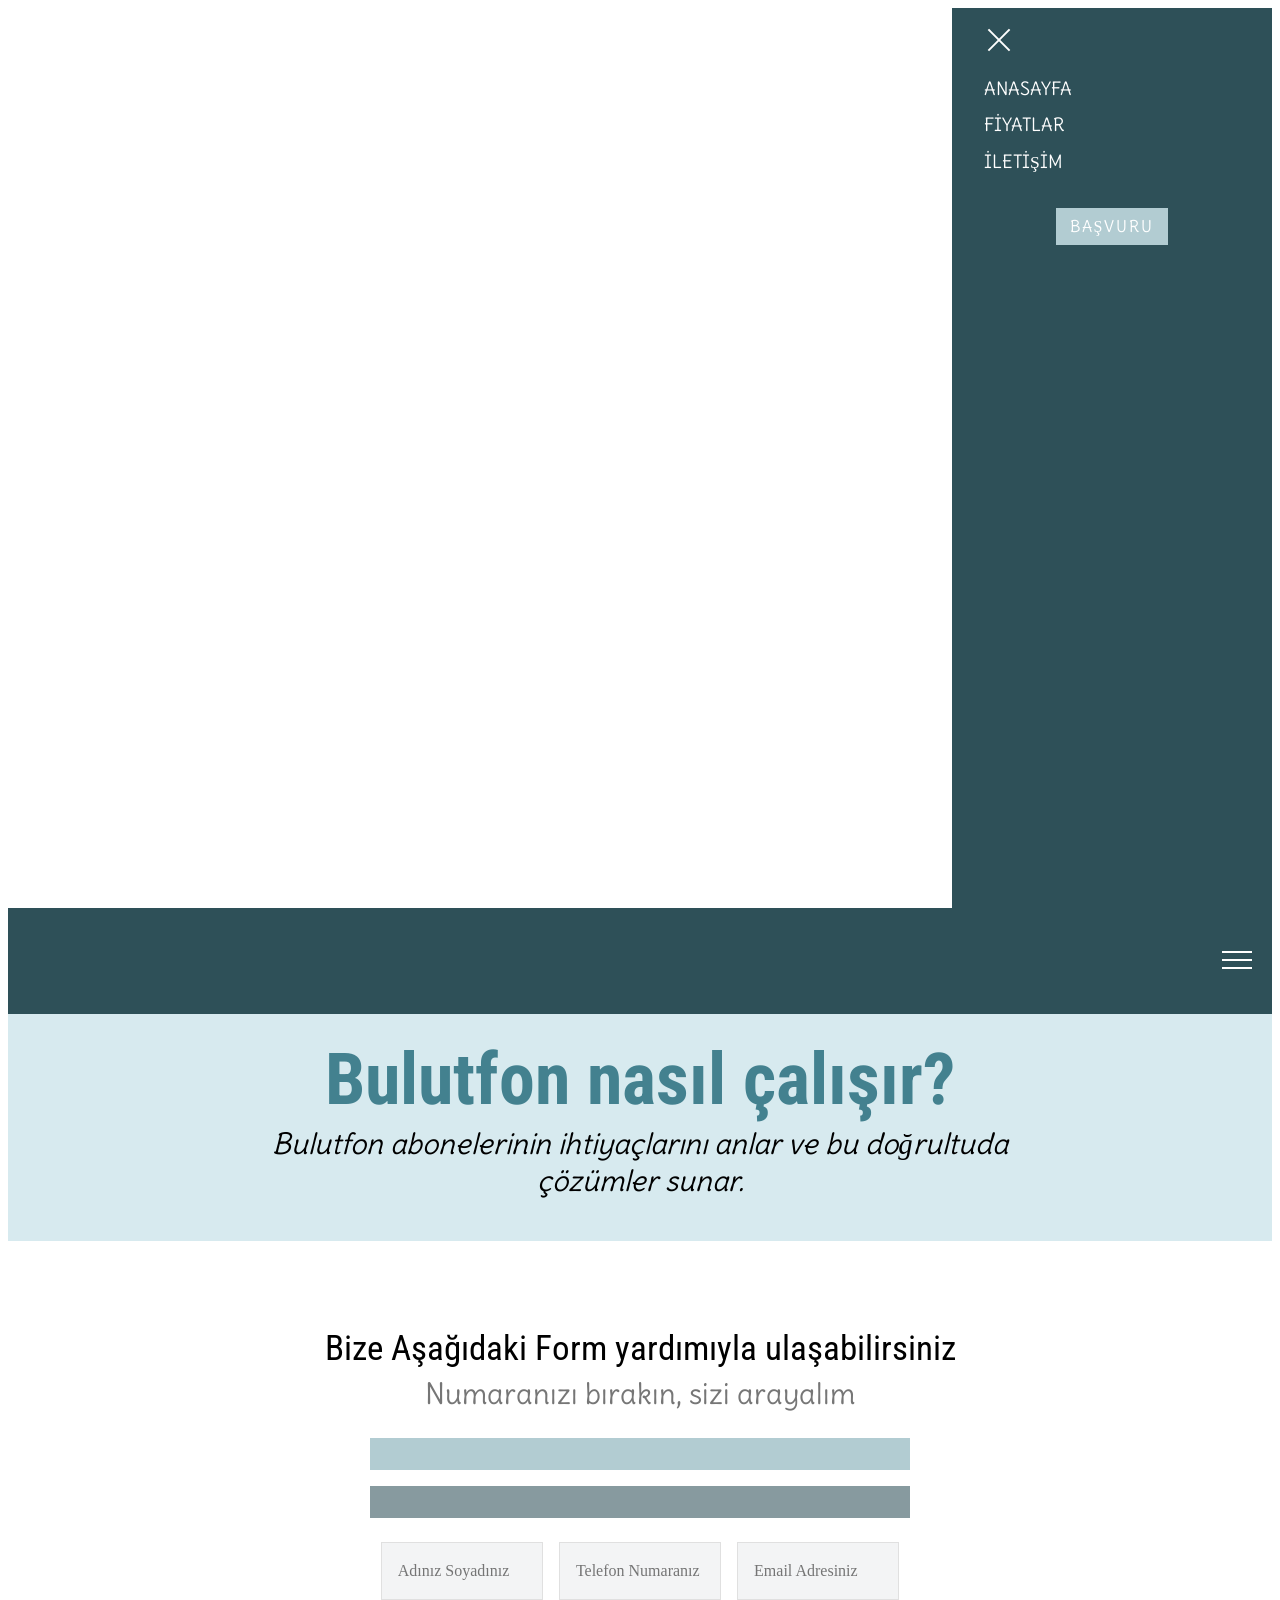
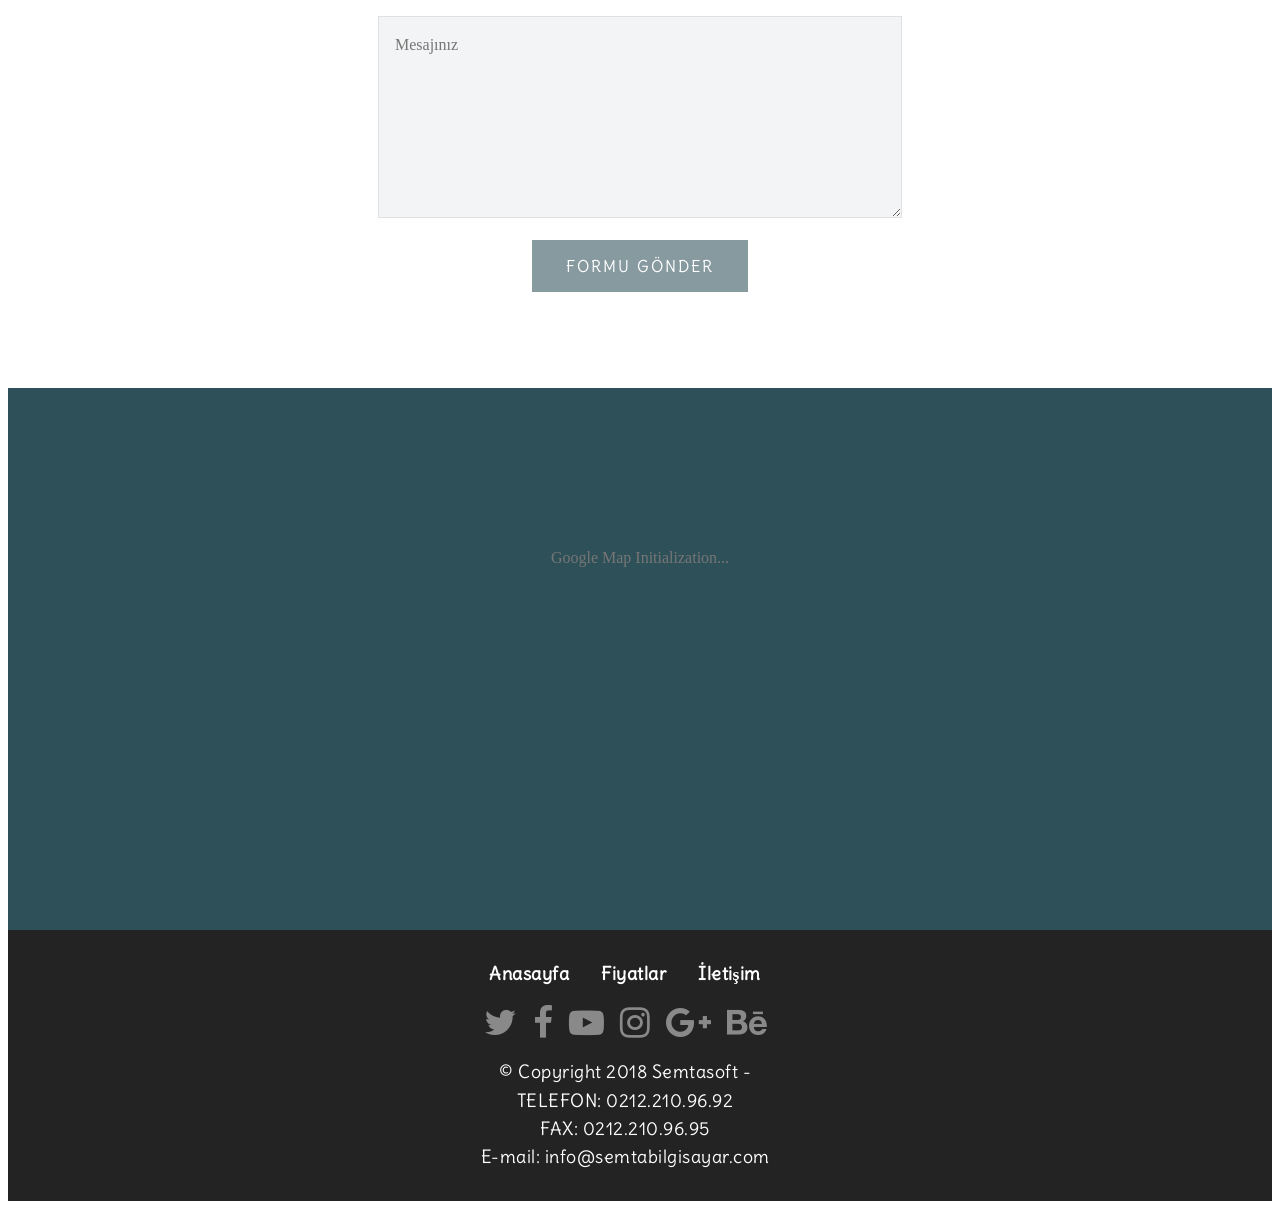
==== bulutfonsemtabilgisayar.html @ dee2b2fb "create github pages" ====
<!DOCTYPE html>
<html amp>
<head>
  <!-- Site made with Mobirise Website Builder v4.6.5, https://mobirise.com -->
  <meta charset="UTF-8">
  <meta http-equiv="X-UA-Compatible" content="IE=edge">
  <meta name="generator" content="Mobirise v4.6.5, mobirise.com">
  <meta name="viewport" content="width=device-width, initial-scale=1, minimum-scale=1">
  <link rel="shortcut icon" href="assets/images/semtalogo2018-beyazkirmizi-1-2487x1070.png" type="image/x-icon">
  <meta name="description" content="Bulutfon sanal santral
Semtabilgisayar">
  <title>Basvuru - Bulutfon Santral Kurulumu (Semta Bilgisayar - Semtabilgisayar)</title>
  <link rel="stylesheet" href="https://maxcdn.bootstrapcdn.com/font-awesome/4.7.0/css/font-awesome.min.css">
<link rel="canonical" href="bulutfonsemtabilgisayar.html">
 <style amp-boilerplate>body{-webkit-animation:-amp-start 8s steps(1,end) 0s 1 normal both;-moz-animation:-amp-start 8s steps(1,end) 0s 1 normal both;-ms-animation:-amp-start 8s steps(1,end) 0s 1 normal both;animation:-amp-start 8s steps(1,end) 0s 1 normal both}@-webkit-keyframes -amp-start{from{visibility:hidden}to{visibility:visible}}@-moz-keyframes -amp-start{from{visibility:hidden}to{visibility:visible}}@-ms-keyframes -amp-start{from{visibility:hidden}to{visibility:visible}}@-o-keyframes -amp-start{from{visibility:hidden}to{visibility:visible}}@keyframes -amp-start{from{visibility:hidden}to{visibility:visible}}</style>
<noscript><style amp-boilerplate>body{-webkit-animation:none;-moz-animation:none;-ms-animation:none;animation:none}</style></noscript>
<link href="https://fonts.googleapis.com/css?family=Roboto+Condensed:300,300i,400,400i,700,700i" rel="stylesheet">
 <link href="https://fonts.googleapis.com/css?family=Delius:400" rel="stylesheet">
 
 <style amp-custom> 
div,span,h1,h2,h3,h4,h5,h6,p,blockquote,a,ol,ul,li,figcaption,textarea,input{font: inherit;}section{background-color: #eeeeee;}section,.container,.container-fluid{position: relative;word-wrap: break-word;}a.mbr-iconfont:hover{text-decoration: none;}.article .lead p,.article .lead ul,.article .lead ol,.article .lead pre,.article .lead blockquote{margin-bottom: 0;}a{font-style: normal;font-weight: 400;cursor: pointer;}a,a:hover{text-decoration: none;}figure{margin-bottom: 0;}h1,h2,h3,h4,h5,h6,.h1,.h2,.h3,.h4,.h5,.h6,.display-1,.display-2,.display-3,.display-4{line-height: 1;word-break: break-word;word-wrap: break-word;}b,strong{font-weight: bold;}blockquote{padding: 10px 0 10px 20px;position: relative;border-left: 2px solid;border-color: #ff3366;}input:-webkit-autofill,input:-webkit-autofill:hover,input:-webkit-autofill:focus,input:-webkit-autofill:active{transition-delay: 9999s;transition-property: background-color,color;}textarea[type="hidden"]{display: none;}body{position: relative;}section{background-position: 50% 50%;background-repeat: no-repeat;background-size: cover;}section .mbr-background-video,section .mbr-background-video-preview{position: absolute;bottom: 0;left: 0;right: 0;top: 0;}.row{display: -webkit-box;display: -webkit-flex;display: -ms-flexbox;display: flex;-webkit-flex-wrap: wrap;-ms-flex-wrap: wrap;flex-wrap: wrap;margin-right: -15px;margin-left: -15px;}@media (min-width: 576px){.row{margin-right: -15px;margin-left: -15px;}}@media (min-width: 768px){.row{margin-right: -15px;margin-left: -15px;}}@media (min-width: 992px){.row{margin-right: -15px;margin-left: -15px;}}@media (min-width: 1200px){.row{margin-right: -15px;margin-left: -15px;}}.hidden{visibility: hidden;}.mbr-z-index20{z-index: 20;}.mbr-white{color: #ffffff;}.mbr-black{color: #000000;}.mbr-bg-white{background-color: #ffffff;}.mbr-bg-black{background-color: #000000;}.align-left{text-align: left;}.align-center{text-align: center;}.align-right{text-align: right;}@media (max-width: 767px){.align-left,.align-center,.align-right,.mbr-section-btn,.mbr-section-title{text-align: center;}}.mbr-light{font-weight: 300;}.mbr-regular{font-weight: 400;}.mbr-semibold{font-weight: 500;}.mbr-bold{font-weight: 700;}.mbr-figure img,.mbr-figure iframe{display: block;width: 100%;}.card{background-color: transparent;border: none;}.card-img{text-align: center;flex-shrink: 0;}.media{max-width: 100%;margin: 0 auto;}.mbr-figure{-ms-flex-item-align: center;-ms-grid-row-align: center;-webkit-align-self: center;align-self: center;}.media-container > div{max-width: 100%;}.mbr-figure img,.card-img img{width: 100%;}@media (max-width: 991px){.media-size-item{width: auto;}.media{width: auto;}.mbr-figure{width: 100%;}}.mbr-section-btn{margin-left: -.25rem;margin-right: -.25rem;font-size: 0;}nav .mbr-section-btn{margin-left: 0rem;margin-right: 0rem;}.btn .mbr-iconfont,.btn.btn-sm .mbr-iconfont{cursor: pointer;margin-right: 0.5rem;}.btn.btn-md .mbr-iconfont,.btn.btn-md .mbr-iconfont{margin-right: 0.8rem;}[type="submit"]{-webkit-appearance: none;}.mbr-fullscreen .mbr-overlay{min-height: 100vh;}.mbr-fullscreen{display: flex;display: -webkit-flex;display: -moz-flex;display: -ms-flex;display: -o-flex;align-items: center;-webkit-align-items: center;min-height: 100vh;box-sizing: border-box;padding-top: 3rem;padding-bottom: 3rem;}amp-img img{max-height: 100%;max-width: 100%;}img.mbr-temp{width: 100%;}.super-hide{display: none;}.is-builder .nodisplay + img[async],.is-builder .nodisplay + img[decoding="async"],.is-builder amp-img > a + img[async],.is-builder amp-img > a + img[decoding="async"]{display: none;}html:not(.is-builder) amp-img > a{position: absolute;top: 0;bottom: 0;left: 0;right: 0;z-index: 1;}.is-builder .temp-amp-sizer{position: absolute;}.is-builder amp-youtube .temp-amp-sizer,.is-builder amp-vimeo .temp-amp-sizer{position: static;}
*{box-sizing: border-box;}body{font-family: Source Sans Pro;font-style: normal;line-height: 1.5;}.mbr-section-title{font-style: normal;line-height: 1.2;}.mbr-section-subtitle{line-height: 1.3;}.mbr-text{font-style: normal;line-height: 1.6;}.display-1{font-family: 'Roboto Condensed',sans-serif;font-size: 4.5rem;}.display-2{font-family: 'Roboto Condensed',sans-serif;font-size: 2.2rem;}.display-4{font-family: 'Delius',handwriting;font-size: 1rem;}.display-5{font-family: 'Delius',handwriting;font-size: 1.8rem;}.display-7{font-family: 'Delius',handwriting;font-size: 1.1rem;}@media (max-width: 768px){.display-1{font-size: 3.6rem;font-size: calc( 2.225rem + (4.5 - 2.225) * ((100vw - 20rem) / (48 - 20)));line-height: calc( 1.4 * (2.225rem + (4.5 - 2.225) * ((100vw - 20rem) / (48 - 20))));}.display-2{font-size: 1.76rem;font-size: calc( 1.42rem + (2.2 - 1.42) * ((100vw - 20rem) / (48 - 20)));line-height: calc( 1.4 * (1.42rem + (2.2 - 1.42) * ((100vw - 20rem) / (48 - 20))));}.display-4{font-size: 0.8rem;font-size: calc( 1rem + (1 - 1) * ((100vw - 20rem) / (48 - 20)));line-height: calc( 1.4 * (1rem + (1 - 1) * ((100vw - 20rem) / (48 - 20))));}.display-5{font-size: 1.44rem;font-size: calc( 1.28rem + (1.8 - 1.28) * ((100vw - 20rem) / (48 - 20)));line-height: calc( 1.4 * (1.28rem + (1.8 - 1.28) * ((100vw - 20rem) / (48 - 20))));}}.btn{font-weight: 400;border-width: 2px;border-style: solid;font-style: normal;letter-spacing: 2px;margin: .4rem .8rem;white-space: normal;transition-property: background-color,color,border-color,box-shadow;transition-duration: .3s,.3s,.3s,2s;transition-timing-function: ease-in-out;padding: 1rem 2rem;border-radius: 0px;display: inline-flex;align-items: center;justify-content: center;word-break: break-word;}.btn-sm{border: 1px solid;font-weight: 400;letter-spacing: 2px;-webkit-transition: all 0.3s ease-in-out;-moz-transition: all 0.3s ease-in-out;transition: all 0.3s ease-in-out;padding: 0.6rem 0.8rem;border-radius: 0px;}.btn-md{font-weight: 600;letter-spacing: 2px;margin: .4rem .8rem;-webkit-transition: all 0.3s ease-in-out;-moz-transition: all 0.3s ease-in-out;transition: all 0.3s ease-in-out;padding: 1rem 2rem;border-radius: 0px;}.bg-primary{background-color: #dd4f39;}.bg-success{background-color: #b2ccd2;}.bg-info{background-color: #75818d;}.bg-warning{background-color: #767676;}.bg-danger{background-color: #879a9f;}.btn-primary,.btn-primary:active,.btn-primary.active{background-color: #dd4f39;border-color: #dd4f39;color: #ffffff;}.btn-primary:hover,.btn-primary:focus,.btn-primary.focus{color: #ffffff;background-color: #ac311e;border-color: #ac311e;}.btn-primary.disabled,.btn-primary:disabled{color: #ffffff;background-color: #ac311e;border-color: #ac311e;}.btn-secondary,.btn-secondary:active,.btn-secondary.active{background-color: #ffde00;border-color: #ffde00;color: #000000;}.btn-secondary:hover,.btn-secondary:focus,.btn-secondary.focus{color: #000000;background-color: #b39b00;border-color: #b39b00;}.btn-secondary.disabled,.btn-secondary:disabled{color: #000000;background-color: #b39b00;border-color: #b39b00;}.btn-info,.btn-info:active,.btn-info.active{background-color: #75818d;border-color: #75818d;color: #ffffff;}.btn-info:hover,.btn-info:focus,.btn-info.focus{color: #ffffff;background-color: #525b63;border-color: #525b63;}.btn-info.disabled,.btn-info:disabled{color: #ffffff;background-color: #525b63;border-color: #525b63;}.btn-success,.btn-success:active,.btn-success.active{background-color: #b2ccd2;border-color: #b2ccd2;color: #ffffff;}.btn-success:hover,.btn-success:focus,.btn-success.focus{color: #ffffff;background-color: #82acb6;border-color: #82acb6;}.btn-success.disabled,.btn-success:disabled{color: #ffffff;background-color: #82acb6;border-color: #82acb6;}.btn-warning,.btn-warning:active,.btn-warning.active{background-color: #767676;border-color: #767676;color: #ffffff;}.btn-warning:hover,.btn-warning:focus,.btn-warning.focus{color: #ffffff;background-color: #505050;border-color: #505050;}.btn-warning.disabled,.btn-warning:disabled{color: #ffffff;background-color: #505050;border-color: #505050;}.btn-danger,.btn-danger:active,.btn-danger.active{background-color: #879a9f;border-color: #879a9f;color: #ffffff;}.btn-danger:hover,.btn-danger:focus,.btn-danger.focus{color: #ffffff;background-color: #617479;border-color: #617479;}.btn-danger.disabled,.btn-danger:disabled{color: #ffffff;background-color: #617479;border-color: #617479;}.btn-black,.btn-black:active,.btn-black.active{background-color: #333333;border-color: #333333;color: #ffffff;}.btn-black:hover,.btn-black:focus,.btn-black.focus{color: #ffffff;background-color: #0d0d0d;border-color: #0d0d0d;}.btn-black.disabled,.btn-black:disabled{color: #ffffff;background-color: #0d0d0d;border-color: #0d0d0d;}.btn-white,.btn-white:active,.btn-white.active{background-color: #ffffff;border-color: #ffffff;color: #808080;}.btn-white:hover,.btn-white:focus,.btn-white.focus{color: #808080;background-color: #d9d9d9;border-color: #d9d9d9;}.btn-white.disabled,.btn-white:disabled{color: #808080;background-color: #d9d9d9;border-color: #d9d9d9;}.btn-white,.btn-white:active,.btn-white.active{color: #333333;}.btn-white:hover,.btn-white:focus,.btn-white.focus{color: #333333;}.btn-white.disabled,.btn-white:disabled{color: #333333;}.btn-primary-outline,.btn-primary-outline:active,.btn-primary-outline.active{background: none;border-color: #962a1a;color: #962a1a;}.btn-primary-outline:hover,.btn-primary-outline:focus,.btn-primary-outline.focus{color: #ffffff;background-color: #dd4f39;border-color: #dd4f39;}.btn-primary-outline.disabled,.btn-primary-outline:disabled{color: #ffffff;background-color: #dd4f39;border-color: #dd4f39;}.btn-secondary-outline,.btn-secondary-outline:active,.btn-secondary-outline.active{background: none;border-color: #998500;color: #998500;}.btn-secondary-outline:hover,.btn-secondary-outline:focus,.btn-secondary-outline.focus{color: #000000;background-color: #ffde00;border-color: #ffde00;}.btn-secondary-outline.disabled,.btn-secondary-outline:disabled{color: #000000;background-color: #ffde00;border-color: #ffde00;}.btn-info-outline,.btn-info-outline:active,.btn-info-outline.active{background: none;border-color: #474e55;color: #474e55;}.btn-info-outline:hover,.btn-info-outline:focus,.btn-info-outline.focus{color: #ffffff;background-color: #75818d;border-color: #75818d;}.btn-info-outline.disabled,.btn-info-outline:disabled{color: #ffffff;background-color: #75818d;border-color: #75818d;}.btn-success-outline,.btn-success-outline:active,.btn-success-outline.active{background: none;border-color: #72a1ac;color: #72a1ac;}.btn-success-outline:hover,.btn-success-outline:focus,.btn-success-outline.focus{color: #ffffff;background-color: #b2ccd2;border-color: #b2ccd2;}.btn-success-outline.disabled,.btn-success-outline:disabled{color: #ffffff;background-color: #b2ccd2;border-color: #b2ccd2;}.btn-warning-outline,.btn-warning-outline:active,.btn-warning-outline.active{background: none;border-color: #434343;color: #434343;}.btn-warning-outline:hover,.btn-warning-outline:focus,.btn-warning-outline.focus{color: #ffffff;background-color: #767676;border-color: #767676;}.btn-warning-outline.disabled,.btn-warning-outline:disabled{color: #ffffff;background-color: #767676;border-color: #767676;}.btn-danger-outline,.btn-danger-outline:active,.btn-danger-outline.active{background: none;border-color: #55666b;color: #55666b;}.btn-danger-outline:hover,.btn-danger-outline:focus,.btn-danger-outline.focus{color: #ffffff;background-color: #879a9f;border-color: #879a9f;}.btn-danger-outline.disabled,.btn-danger-outline:disabled{color: #ffffff;background-color: #879a9f;border-color: #879a9f;}.btn-black-outline,.btn-black-outline:active,.btn-black-outline.active{background: none;border-color: #000000;color: #000000;}.btn-black-outline:hover,.btn-black-outline:focus,.btn-black-outline.focus{color: #ffffff;background-color: #333333;border-color: #333333;}.btn-black-outline.disabled,.btn-black-outline:disabled{color: #ffffff;background-color: #333333;border-color: #333333;}.btn-white-outline,.btn-white-outline:active,.btn-white-outline.active{background: none;border-color: #ffffff;color: #ffffff;}.btn-white-outline:hover,.btn-white-outline:focus,.btn-white-outline.focus{color: #333333;background-color: #ffffff;border-color: #ffffff;}.text-primary{color: #dd4f39;}.text-secondary{color: #ffde00;}.text-success{color: #b2ccd2;}.text-info{color: #75818d;}.text-warning{color: #767676;}.text-danger{color: #879a9f;}.text-white{color: #ffffff;}.text-black{color: #000000;}a.text-primary:hover,a.text-primary:focus{color: #962a1a;}a.text-secondary:hover,a.text-secondary:focus{color: #998500;}a.text-success:hover,a.text-success:focus{color: #72a1ac;}a.text-info:hover,a.text-info:focus{color: #474e55;}a.text-warning:hover,a.text-warning:focus{color: #434343;}a.text-danger:hover,a.text-danger:focus{color: #55666b;}a.text-white:hover,a.text-white:focus{color: #b3b3b3;}a.text-black:hover,a.text-black:focus{color: #4d4d4d;}.alert-success{background-color: #b2ccd2;}.alert-info{background-color: #75818d;}.alert-warning{background-color: #767676;}.alert-danger{background-color: #879a9f;}.btn-form{border-radius: 0;}.btn-form:hover{cursor: pointer;}a,a:hover{color: #dd4f39;}.mbr-plan-header.bg-primary .mbr-plan-subtitle,.mbr-plan-header.bg-primary .mbr-plan-price-desc{color: #fbeae7;}.mbr-plan-header.bg-success .mbr-plan-subtitle,.mbr-plan-header.bg-success .mbr-plan-price-desc{color: #ffffff;}.mbr-plan-header.bg-info .mbr-plan-subtitle,.mbr-plan-header.bg-info .mbr-plan-price-desc{color: #bbc1c7;}.mbr-plan-header.bg-warning .mbr-plan-subtitle,.mbr-plan-header.bg-warning .mbr-plan-price-desc{color: #b6b6b6;}.mbr-plan-header.bg-danger .mbr-plan-subtitle,.mbr-plan-header.bg-danger .mbr-plan-price-desc{color: #ced6d8;}blockquote{padding: 10px 0 10px 20px;position: relative;border-color: #dd4f39;border-width: 3px;}ul,ol,pre,blockquote{margin-bottom: 0;margin-top: 0;}pre{background: #f4f4f4;padding: 10px 24px;white-space: pre-wrap;}.inactive{-webkit-user-select: none;-moz-user-select: none;-ms-user-select: none;user-select: none;pointer-events: none;-webkit-user-drag: none;user-drag: none;}html,body{height: auto;min-height: 100vh;}.popover-content ul.show{min-height: 155px;}#scrollToTop{display: none;}.mbr-container{max-width: 800px;padding: 0 10px;margin: 0 auto;position: relative;}h1,h2,h3{margin: auto;}h1,h3,p{padding: 10px 0;margin-bottom: 15px;}p,li,blockquote{color: #15181b;letter-spacing: 0.5px;line-height: 1.7;}.container{padding-right: 15px;padding-left: 15px;width: 100%;margin-right: auto;margin-left: auto;}@media (max-width: 767px){.container{max-width: 540px;}}@media (min-width: 768px){.container{max-width: 720px;}}@media (min-width: 992px){.container{max-width: 960px;}}@media (min-width: 1200px){.container{max-width: 1140px;}}.mbr-row{display: -webkit-box;display: -webkit-flex;display: -ms-flexbox;display: flex;-webkit-flex-wrap: wrap;-ms-flex-wrap: wrap;flex-wrap: wrap;margin-right: -15px;margin-left: -15px;}.mbr-justify-content-center{justify-content: center;}@media (max-width: 767px){.mbr-col-sm-12{-ms-flex: 0 0 100%;flex: 0 0 100%;max-width: 100%;padding-right: 15px;padding-left: 15px;}.mbr-row{margin: 0;}}@media (min-width: 768px){.mbr-col-md-3{-ms-flex: 0 0 25%;flex: 0 0 25%;max-width: 25%;padding-right: 15px;padding-left: 15px;}.mbr-col-md-4{-ms-flex: 0 0 33.333333%;flex: 0 0 33.333333%;max-width: 33.333333%;padding-right: 15px;padding-left: 15px;}.mbr-col-md-5{-ms-flex: 0 0 41.666667%;flex: 0 0 41.666667%;max-width: 41.666667%;padding-right: 15px;padding-left: 15px;}.mbr-col-md-6{-ms-flex: 0 0 50%;flex: 0 0 50%;max-width: 50%;padding-right: 15px;padding-left: 15px;}.mbr-col-md-7{-ms-flex: 0 0 58.333333%;flex: 0 0 58.333333%;max-width: 58.333333%;padding-right: 15px;padding-left: 15px;}.mbr-col-md-8{-ms-flex: 0 0 66.666667%;flex: 0 0 66.666667%;max-width: 66.666667%;padding-left: 15px;padding-right: 15px;}.mbr-col-md-10{-ms-flex: 0 0 83.333333%;flex: 0 0 83.333333%;max-width: 83.333333%;padding-left: 15px;padding-right: 15px;}.mbr-col-md-12{-ms-flex: 0 0 100%;flex: 0 0 100%;max-width: 100%;padding-right: 15px;padding-left: 15px;}}@media (min-width: 992px){.mbr-col-lg-2{-ms-flex: 0 0 16.666667%;flex: 0 0 16.666667%;max-width: 16.666667%;padding-right: 15px;padding-left: 15px;}.mbr-col-lg-3{-ms-flex: 0 0 25%;flex: 0 0 25%;max-width: 25%;padding-right: 15px;padding-left: 15px;}.mbr-col-lg-4{-ms-flex: 0 0 33.33%;flex: 0 0 33.33%;max-width: 33.33%;padding-right: 15px;padding-left: 15px;}.mbr-col-lg-5{-ms-flex: 0 0 41.666%;flex: 0 0 41.666%;max-width: 41.666%;padding-right: 15px;padding-left: 15px;}.mbr-col-lg-6{-ms-flex: 0 0 50%;flex: 0 0 50%;max-width: 50%;padding-right: 15px;padding-left: 15px;}.mbr-col-lg-7{-ms-flex: 0 0 58.333333%;flex: 0 0 58.333333%;max-width: 58.333333%;padding-right: 15px;padding-left: 15px;}.mbr-col-lg-8{-ms-flex: 0 0 66.666667%;flex: 0 0 66.666667%;max-width: 66.666667%;padding-left: 15px;padding-right: 15px;}.mbr-col-lg-10{-ms-flex: 0 0 83.3333%;flex: 0 0 83.3333%;max-width: 83.3333%;padding-right: 15px;padding-left: 15px;}.mbr-col-lg-12{-ms-flex: 0 0 100%;flex: 0 0 100%;max-width: 100%;padding-right: 15px;padding-left: 15px;}}@media (min-width: 1201px){.mbr-col-xl-7{-ms-flex: 0 0 58.333333%;flex: 0 0 58.333333%;max-width: 58.333333%;padding-right: 15px;padding-left: 15px;}.mbr-col-xl-8{-ms-flex: 0 0 66.666667%;flex: 0 0 66.666667%;max-width: 66.666667%;padding-left: 15px;padding-right: 15px;}.mbr-col-xl-5{-ms-flex: 0 0 41.666667%;flex: 0 0 41.666667%;max-width: 41.666667%;}}section.sidebar-open:before{content: '';position: fixed;top: 0;bottom: 0;right: 0;left: 0;background-color: rgba(0,0,0,0.2);z-index: 1040;}p{margin-top: 0;}form input,form textarea{padding: 1rem;border: 1px solid #e0e0e0;background: #f3f4f5;}form .fieldset{display: flex;justify-content: center;flex-wrap: wrap;align-items: center;}div[submit-success]{background: #b2ccd2;padding: 1rem;margin-bottom: 1rem;}div[submit-error]{background: #879a9f;padding: 1rem;margin-bottom: 1rem;}.cid-qLIQ7BV3vN amp-sidebar{min-width: 260px;z-index: 1050;background-color: #2e5058;}.cid-qLIQ7BV3vN amp-sidebar.open:after{content: '';position: absolute;top: 0;left: 0;bottom: 0;right: 0;background-color: red;}.cid-qLIQ7BV3vN .open{transform: translateX(0%);display: block;}.cid-qLIQ7BV3vN .builder-sidebar{background-color: #2e5058;position: relative;height: 100vh;z-index: 1030;padding: 1rem 2rem;max-width: 20rem;}.cid-qLIQ7BV3vN .headerbar{display: flex;flex-direction: column;justify-content: center;padding: .5rem 1rem;min-height: 70px;align-items: center;background: #2e5058;}.cid-qLIQ7BV3vN .headerbar.sticky-nav{position: fixed;z-index: 1000;width: 100%;}.cid-qLIQ7BV3vN button.sticky-but{position: fixed;}.cid-qLIQ7BV3vN .brand{display: flex;align-items: center;align-self: flex-start;padding-right: 30px;}.cid-qLIQ7BV3vN .brand p{margin: 0;padding: 0;}.cid-qLIQ7BV3vN .brand-name{color: #ffffff;}.cid-qLIQ7BV3vN .sidebar{padding: 1rem 0;margin: 0;}.cid-qLIQ7BV3vN .sidebar > li{list-style: none;display: flex;flex-direction: column;}.cid-qLIQ7BV3vN .sidebar a{display: block;text-decoration: none;margin-bottom: 10px;}.cid-qLIQ7BV3vN .close-sidebar{width: 30px;height: 30px;position: relative;cursor: pointer;background-color: transparent;border: none;}.cid-qLIQ7BV3vN .close-sidebar:focus{outline: 2px auto #dd4f39;}.cid-qLIQ7BV3vN .close-sidebar span{position: absolute;left: 0;width: 30px;height: 2px;border-right: 5px;background-color: #ffffff;}.cid-qLIQ7BV3vN .close-sidebar span:nth-child(1){transform: rotate(45deg);}.cid-qLIQ7BV3vN .close-sidebar span:nth-child(2){transform: rotate(-45deg);}@media (min-width: 992px){.cid-qLIQ7BV3vN .brand-name{min-width: 8rem;}.cid-qLIQ7BV3vN .builder-sidebar{margin-left: auto;}.cid-qLIQ7BV3vN .builder-sidebar .sidebar li{flex-direction: row;flex-wrap: wrap;}.cid-qLIQ7BV3vN .builder-sidebar .sidebar li a{padding: .5rem;margin: 0;}.cid-qLIQ7BV3vN .builder-overlay{display: none;}}.cid-qLIQ7BV3vN .hamburger{position: absolute;top: 25px;right: 20px;margin-left: auto;width: 30px;height: 20px;background: none;border: none;cursor: pointer;z-index: 1000;}@media (min-width: 768px){.cid-qLIQ7BV3vN .hamburger{top: calc(0.5rem + 90 * 0.5px - 10px);}}.cid-qLIQ7BV3vN .hamburger:focus{outline: none;}.cid-qLIQ7BV3vN .hamburger span{position: absolute;right: 0;width: 30px;height: 2px;border-right: 5px;background-color: #ffffff;}.cid-qLIQ7BV3vN .hamburger span:nth-child(1){top: 0;transition: all .2s;}.cid-qLIQ7BV3vN .hamburger span:nth-child(2){top: 8px;transition: all .15s;}.cid-qLIQ7BV3vN .hamburger span:nth-child(3){top: 8px;transition: all .15s;}.cid-qLIQ7BV3vN .hamburger span:nth-child(4){top: 16px;transition: all .2s;}.cid-qLIQ7BV3vN amp-img{height: 90px;width: 220px;margin-right: 1rem;display: flex;align-items: center;}@media (max-width: 768px){.cid-qLIQ7BV3vN amp-img{max-height: 55px;max-width: 55px;}}.cid-qLIQ7GiOkR{padding-top: 30px;padding-bottom: 15px;background-color: #d7eaef;}.cid-qLIQ7GiOkR .mbr-section-title{padding-bottom: 1rem;}.cid-qLIQ7GiOkR .mbr-section-button{padding-top: 1.5rem;}.cid-qLIQ7GiOkR H2{color: #43818f;}.cid-qLITKzL5XF{padding-top: 90px;padding-bottom: 90px;background-color: #ffffff;}.cid-qLITKzL5XF .mbr-section-subtitle{color: #767676;}.cid-qLITKzL5XF .area{width: 100%;}.cid-qLITKzL5XF label.input-label{display: flex;flex-direction: column;max-width: 33%;padding: .5rem;margin: 0;}.cid-qLITKzL5XF label.area{padding: .5rem;}.cid-qLITKzL5XF textarea{width: 100%;max-width: 100%;}@media (max-width: 992px){.cid-qLITKzL5XF label.input-label{max-width: 100%;}}.cid-qLIQ7HUJ0t{padding-top: 60px;padding-bottom: 60px;background-color: #2e5058;}.cid-qLIQ7HUJ0t .google-map{height: 25rem;position: relative;width: 100%;}.cid-qLIQ7HUJ0t .google-map iframe{height: 100%;width: 100%;}.cid-qLIQ7HUJ0t .google-map [data-state-details]{color: #6b6763;font-family: Montserrat;height: 1.5em;margin-top: -0.75em;padding-left: 1.25rem;padding-right: 1.25rem;position: absolute;text-align: center;top: 50%;width: 100%;}.cid-qLIQ7HUJ0t .google-map[data-state]{background: #e9e5dc;}.cid-qLIQ7HUJ0t .google-map[data-state="loading"] [data-state-details]{display: none;}.cid-qLIQ7HUJ0t .map-placeholder{display: none;}.cid-qLIQ7HUJ0t h4{padding-top: 5rem;color: #767676;text-align: center;}.cid-qLIQ7HUJ0t .mbr-section-title{padding-bottom: 3rem;}.cid-qLIQ7JCgHC{padding-top: 30px;padding-bottom: 30px;background-color: #232323;}.cid-qLIQ7JCgHC .row-links{width: 100%;justify-content: center;}.cid-qLIQ7JCgHC .social-row{width: 100%;justify-content: center;}.cid-qLIQ7JCgHC .foot-menu{list-style: none;display: flex;justify-content: center;flex-wrap: wrap;padding: 0;margin-bottom: 0;}.cid-qLIQ7JCgHC .foot-menu li{padding: 0 1rem 1rem 1rem;}.cid-qLIQ7JCgHC .foot-menu li p{margin: 0;}.cid-qLIQ7JCgHC .social-list{padding-left: 0;padding-bottom: 1rem;margin-bottom: 0;list-style: none;display: flex;flex-wrap: wrap;justify-content: flex-end;-webkit-justify-content: flex-end;}.cid-qLIQ7JCgHC .social-list .soc-item{margin: 0 .5rem;}.cid-qLIQ7JCgHC .social-list a{margin: 0;opacity: .5;-webkit-transition: .2s linear;transition: .2s linear;}.cid-qLIQ7JCgHC .social-list a:hover{opacity: 1;}.cid-qLIQ7JCgHC .social-list a .mbr-iconfont{font-size: 35px;color: #efefef;}@media (max-width: 767px){.cid-qLIQ7JCgHC .social-list{justify-content: center;-webkit-justify-content: center;}}.cid-qLIQ7JCgHC .row-copiright{word-break: break-word;width: 100%;}.cid-qLIQ7JCgHC .row-copiright p{width: 100%;padding: 0;margin: 0;}.cid-qLIQ7JCgHC foot-menu-item{color: #bbbbbb;}</style>
 
  <script async  src="https://cdn.ampproject.org/v0.js"></script>
  <script async custom-element="amp-analytics" src="https://cdn.ampproject.org/v0/amp-analytics-0.1.js"></script>
  <script async custom-element="amp-sidebar" src="https://cdn.ampproject.org/v0/amp-sidebar-0.1.js"></script>
  <script async custom-element="amp-form" src="https://cdn.ampproject.org/v0/amp-form-0.1.js"></script>
  <script async custom-template="amp-mustache" src="https://cdn.ampproject.org/v0/amp-mustache-0.1.js"></script>
  <script async custom-element="amp-iframe" src="https://cdn.ampproject.org/v0/amp-iframe-0.1.js"></script>
  
  
</head>
<body><amp-sidebar id="sidebar" class="cid-qLIQ7BV3vN" layout="nodisplay" side="right">
        <div class="builder-sidebar" id="builder-sidebar">
            <button on="tap:sidebar.close" class="close-sidebar">
                <span></span>
                <span></span>
            </button>

            <div class="sidebar mbr-white" data-app-modern-menu="true"><a class="text-white display-7" href="index.html#header5-1">ANASAYFA</a>
              <a class="text-white display-7" href="index.html#features9-o">FİYATLAR</a>
              <a class="text-white display-7" href="index.html#footer4-9">İLETİŞİM</a></div>
            
            <div class="navbar-buttons mbr-section-btn align-center"><a class="btn btn-sm btn-success display-4" href="bulutfonbasvuru.html">BAŞVURU</a></div>
        </div>
    </amp-sidebar>
  <section class="menu cid-qLIQ7BV3vN" id="menu1-d">
    
    <nav class="headerbar">
      <div class="brand">
          <span class="brand-logo">
              <amp-img src="assets/images/semtalogo2018-beyazkirmizi-1-2487x1070.png" layout="responsive" width="206.73448626653104" height="90" alt="Semtabiligsayar">
                  
              </amp-img>
          </span>
          
      </div>
    </nav>
    
    <button on="tap:sidebar.toggle" class="ampstart-btn hamburger">
        <span></span>
        <span></span>
        <span></span>
        <span></span>
    </button>
</section>

<section class="mbr-section content1 cid-qLIQ7GiOkR" id="content1-i">

    

    <div class="mbr-container">
        <h2 class="align-center mbr-fonts-style mbr-bold display-1">
            Bulutfon nasıl çalışır?</h2>
        <h3 class="mbr-section-subtitle align-center mbr-light mbr-fonts-style display-5"><em>Bulutfon abonelerinin ihtiyaçlarını anlar ve bu doğrultuda çözümler sunar.</em></h3>
        
    </div>
</section>

<section class="form2 cid-qLITKzL5XF" id="form2-n">

    

    <div class="container">
        <h2 class="align-center mbr-fonts-style display-2">Bize Aşağıdaki Form yardımıyla ulaşabilirsiniz</h2>
        <h3 class="mbr-section-subtitle align-center mbr-light mbr-fonts-style display-5">
            Numaranızı bırakın, sizi arayalım</h3>

        <div class="mbr-row mbr-justify-content-center">
            <div class="mbr-col-lg-6  mbr-col-md-10 " data-form-type="formoid">
                <form class="mbr-form" method="post" target="_top" action-xhr="https://formoid.net/api/amp-form/push" data-form-title="Mobirise Form"><input type="hidden" name="email" data-form-email="true" value="mIKkQIkSJwG1SjLvh2bN0lrzu7m+YwCoVq2YmYEO+XrJmQbLcvWF2TlBjH5+koEkYMDjABVPzSI40Ejw1nIXj0vFEAL9d3c/2s9xY6O++JX2aUn0KfHcads1xsFNEcg5">
                    <div submit-success="">
                        <template data-form-alert="" type="amp-mustache">Teşekkürler!</template>
                    </div>
                    <div submit-error="">
                        <template data-form-alert="" type="amp-mustache">Teşekkürler!</template>
                    </div>
                    <div class="fieldset">
                        <label class="input-label">
                            <input type="hidden" name="form[data][1][0]" value="Name" id="form[data][1][0]-form2-n" data-form-field="">
                            <input type="text" name="form[data][1][1]" data-form-field="Name" placeholder="Adınız Soyadınız" required="" id="form[data][1][1]-form2-n">
                        </label>
                        <label class="input-label">
                            <input type="hidden" name="form[data][2][0]" value="Phone" id="form[data][2][0]-form2-n" data-form-field="">
                            <input type="phone" name="form[data][2][1]" data-form-field="Phone" placeholder="Telefon Numaranız" required="" id="form[data][2][1]-form2-n">
                        </label>
                        <label class="input-label">
                            <input type="hidden" name="form[data][0][0]" value="Email" id="form[data][0][0]-form2-n" data-form-field="">
                            <input type="email" name="form[data][0][1]" data-form-field="Email" placeholder="Email Adresiniz" required="" id="form[data][0][1]-form2-n">
                        </label>
                        <label class="area">
                            <input type="hidden" name="form[data][3][0]" value="Message" id="form[data][3][0]-form2-n" data-form-field="">
                            <textarea name="form[data][3][1]" rows="7" data-form-field="Message" placeholder="Mesajınız" id="form[data][3][1]-form2-n"></textarea>
                        </label>
                        <span class="input-group-btn"><button type="submit" class="btn btn-form btn-danger display-4">FORMU GÖNDER</button></span>
                    </div>
                </form>
            </div>
        </div>
    </div>
</section>

<section class="map cid-qLIQ7HUJ0t" id="map2-k">

    
    <div class="container">
        <div class="mbr-row mbr-justify-content-center">
            <div class="map-title mbr-col-sm-12 mbr-col-md-12 align-center">
                
            </div>
            <div class="mbr-col-md-12 map-box">
                <div class="google-map"><amp-iframe src="https://www.google.com/maps/embed/v1/place?key=AIzaSyA0Dx_boXQiwvdz8sJHoYeZNVTdoWONYkU&amp;q=place_id:ChIJx_5AWDu3yhQR6MbQ2EFhQHg" height="400" layout="fixed-height" sandbox="allow-scripts allow-same-origin                                     allow-popups" frameborder="0">
                    <h4 placeholder="">Google Map Initialization...</h4>
                </amp-iframe></div>
                
            </div>
        </div>
    </div>
</section>

<section class="footer4 cid-qLIQ7JCgHC" id="footer4-l">

    

    <div class="container">
        <div class="mbr-row row-links">
                <ul class="foot-menu">
                    
                    
                    
                    
                <li class="foot-menu-item mbr-fonts-style display-7">
                        <a class="text-white mbr-bold" href="index.html#features13-3" target="_blank">Anasayfa</a>
                    </li><li class="foot-menu-item mbr-fonts-style display-7">
                        <a class="text-white mbr-bold" href="index.html#features9-a" target="_blank">Fiyatlar</a>
                    </li><li class="foot-menu-item mbr-fonts-style display-7">
                        <a class="text-white mbr-bold" href="index.html#footer4-9" target="_blank">İletişim</a>
                    </li></ul>
            </div>
            <div class="mbr-row social-row">
                <div class="social-list align-right">
                    
                    
                    
                    
                    
                    
                <div class="soc-item">
                        <a href="https://twitter.com/semtasoft" target="_blank">
                            <span class="fa fa-twitter mbr-iconfont"></span>
                        </a>
                    </div><div class="soc-item">
                        <a href="https://www.facebook.com/pages/semtasoftware" target="_blank">
                            <span class="fa fa-facebook-f mbr-iconfont"></span>
                        </a>
                    </div><div class="soc-item">
                        <a href="https://www.youtube.com/semtasoft" target="_blank">
                            <span class="fa fa-youtube-play mbr-iconfont"></span>
                        </a>
                    </div><div class="soc-item">
                        <a href="https://instagram.com/semtasoft" target="_blank">
                            <span class="fa fa-instagram mbr-iconfont"></span>
                        </a>
                    </div><div class="soc-item">
                        <a href="https://plus.google.com/semtasoft" target="_blank">
                            <span class="fa fa-google-plus mbr-iconfont"></span>
                        </a>
                    </div><div class="soc-item">
                        <a href="https://www.behance.net/semtasoft" target="_blank">
                            <span class="fa fa-behance mbr-iconfont"></span>
                        </a>
                    </div></div>
            </div>
            <div class="mbr-row row-copiright">
                <p class="mbr-text mbr-fonts-style mbr-white align-center display-7">
                    © Copyright 2018 Semtasoft - <br>TELEFON: 0212.210.96.92<br>FAX: 0212.210.96.95<br>E-mail: info@semtabilgisayar.com</p>
            </div>
    </div>
</section>


  
  
</body>
</html>
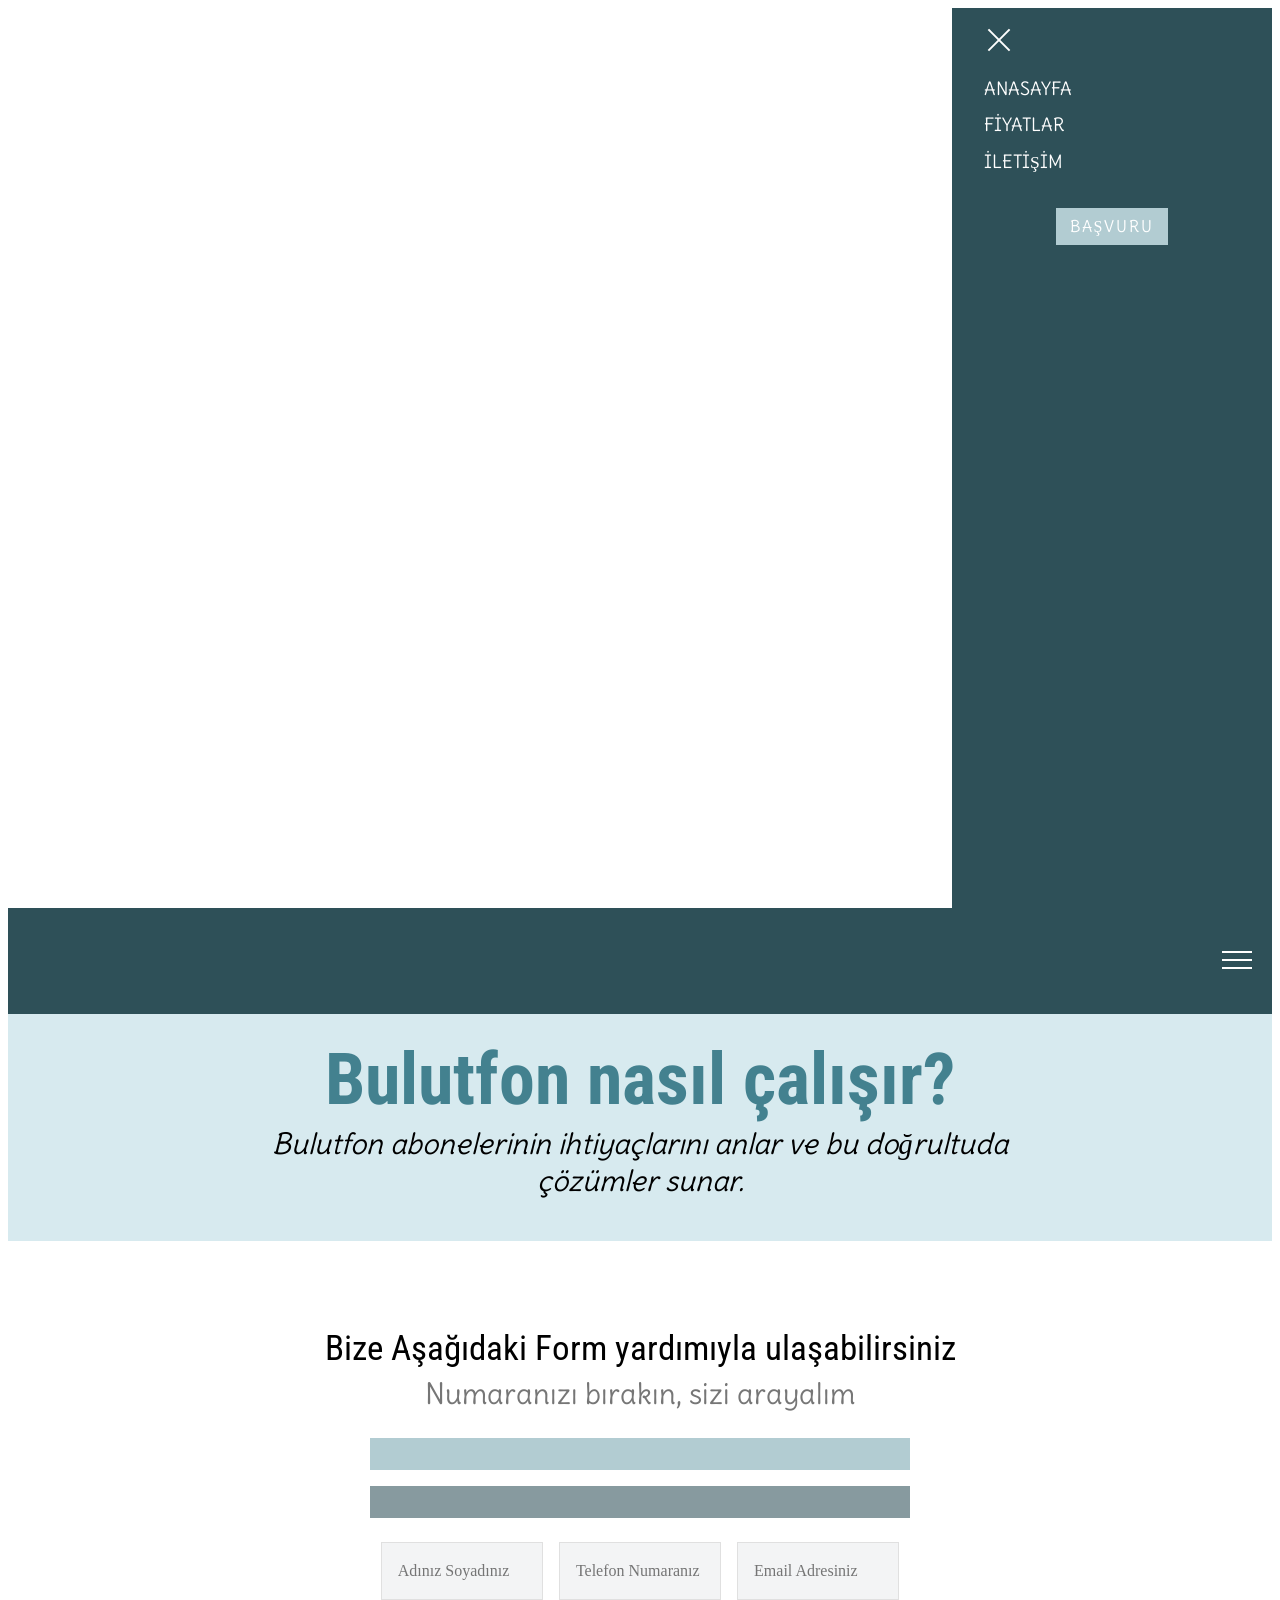
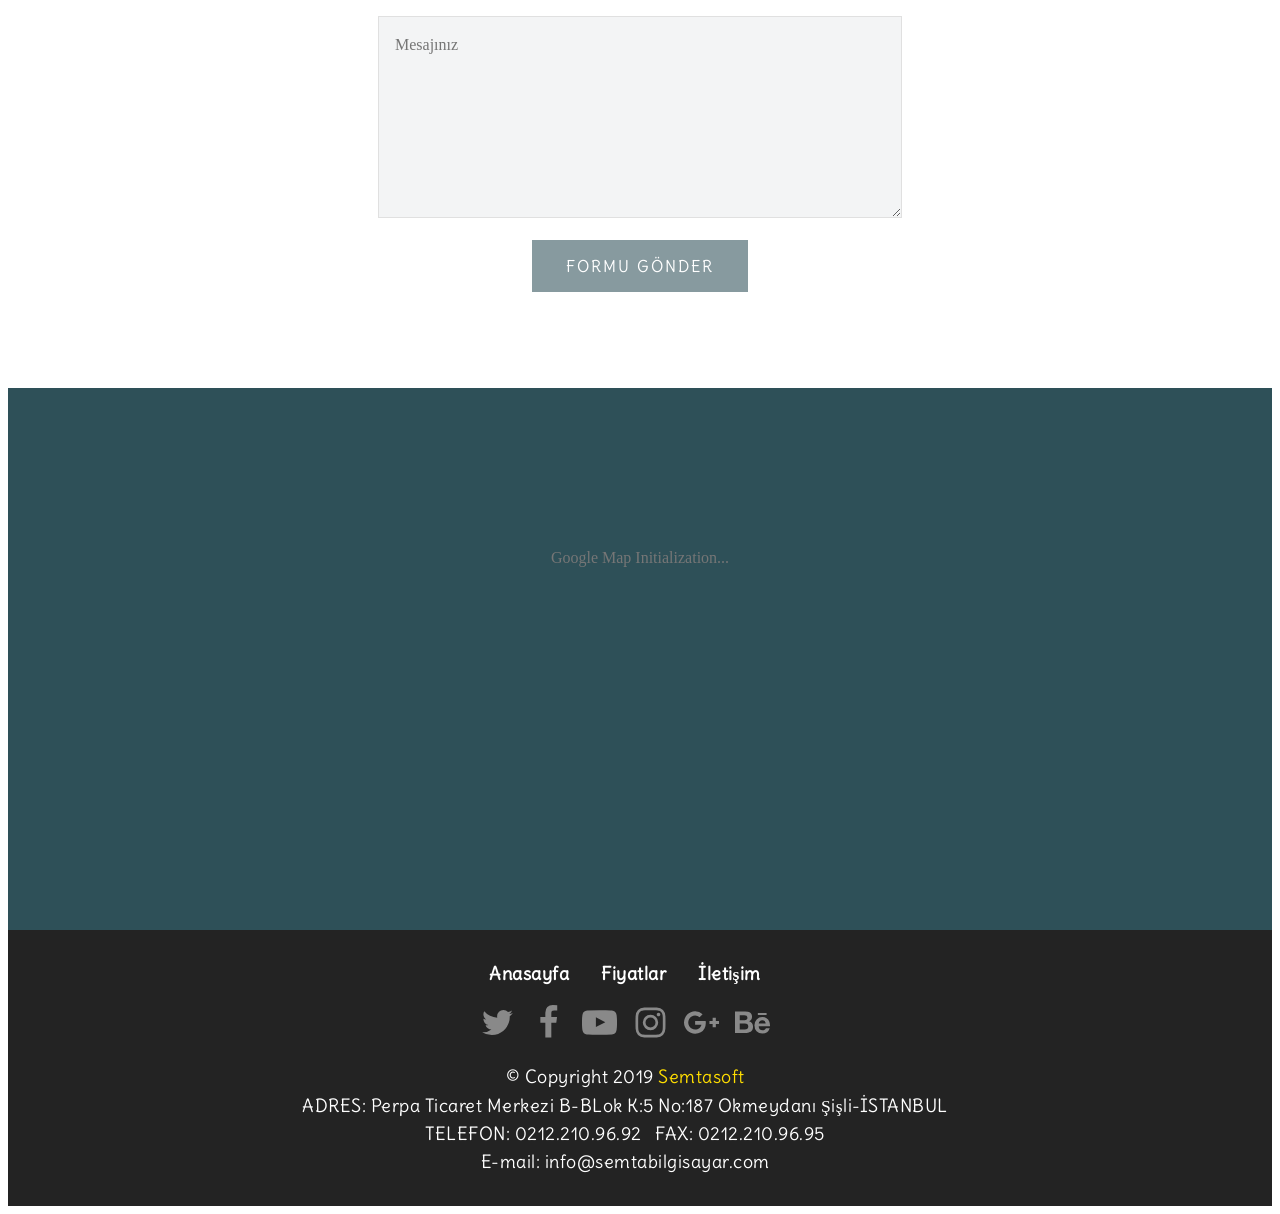
==== commit e0904003: "Bulutfon Kapsamlı Değişiklik" ====
--- a/bulutfonsemtabilgisayar.html
+++ b/bulutfonsemtabilgisayar.html
@@ -1,16 +1,16 @@
 <!DOCTYPE html>
-<html amp>
+<html amp >
 <head>
-  <!-- Site made with Mobirise Website Builder v4.6.5, https://mobirise.com -->
+  
   <meta charset="UTF-8">
   <meta http-equiv="X-UA-Compatible" content="IE=edge">
-  <meta name="generator" content="Mobirise v4.6.5, mobirise.com">
+  
   <meta name="viewport" content="width=device-width, initial-scale=1, minimum-scale=1">
   <link rel="shortcut icon" href="assets/images/semtalogo2018-beyazkirmizi-1-2487x1070.png" type="image/x-icon">
-  <meta name="description" content="Bulutfon sanal santral
-Semtabilgisayar">
+  <meta name="description" content="Bulutfon Sanal Santral başvuru formu. Formumuzu doldurun size dönüş yapalım. ">
+  
   <title>Basvuru - Bulutfon Santral Kurulumu (Semta Bilgisayar - Semtabilgisayar)</title>
-  <link rel="stylesheet" href="https://maxcdn.bootstrapcdn.com/font-awesome/4.7.0/css/font-awesome.min.css">
+  
 <link rel="canonical" href="bulutfonsemtabilgisayar.html">
  <style amp-boilerplate>body{-webkit-animation:-amp-start 8s steps(1,end) 0s 1 normal both;-moz-animation:-amp-start 8s steps(1,end) 0s 1 normal both;-ms-animation:-amp-start 8s steps(1,end) 0s 1 normal both;animation:-amp-start 8s steps(1,end) 0s 1 normal both}@-webkit-keyframes -amp-start{from{visibility:hidden}to{visibility:visible}}@-moz-keyframes -amp-start{from{visibility:hidden}to{visibility:visible}}@-ms-keyframes -amp-start{from{visibility:hidden}to{visibility:visible}}@-o-keyframes -amp-start{from{visibility:hidden}to{visibility:visible}}@keyframes -amp-start{from{visibility:hidden}to{visibility:visible}}</style>
 <noscript><style amp-boilerplate>body{-webkit-animation:none;-moz-animation:none;-ms-animation:none;animation:none}</style></noscript>
@@ -18,8 +18,9 @@
  <link href="https://fonts.googleapis.com/css?family=Delius:400" rel="stylesheet">
  
  <style amp-custom> 
-div,span,h1,h2,h3,h4,h5,h6,p,blockquote,a,ol,ul,li,figcaption,textarea,input{font: inherit;}section{background-color: #eeeeee;}section,.container,.container-fluid{position: relative;word-wrap: break-word;}a.mbr-iconfont:hover{text-decoration: none;}.article .lead p,.article .lead ul,.article .lead ol,.article .lead pre,.article .lead blockquote{margin-bottom: 0;}a{font-style: normal;font-weight: 400;cursor: pointer;}a,a:hover{text-decoration: none;}figure{margin-bottom: 0;}h1,h2,h3,h4,h5,h6,.h1,.h2,.h3,.h4,.h5,.h6,.display-1,.display-2,.display-3,.display-4{line-height: 1;word-break: break-word;word-wrap: break-word;}b,strong{font-weight: bold;}blockquote{padding: 10px 0 10px 20px;position: relative;border-left: 2px solid;border-color: #ff3366;}input:-webkit-autofill,input:-webkit-autofill:hover,input:-webkit-autofill:focus,input:-webkit-autofill:active{transition-delay: 9999s;transition-property: background-color,color;}textarea[type="hidden"]{display: none;}body{position: relative;}section{background-position: 50% 50%;background-repeat: no-repeat;background-size: cover;}section .mbr-background-video,section .mbr-background-video-preview{position: absolute;bottom: 0;left: 0;right: 0;top: 0;}.row{display: -webkit-box;display: -webkit-flex;display: -ms-flexbox;display: flex;-webkit-flex-wrap: wrap;-ms-flex-wrap: wrap;flex-wrap: wrap;margin-right: -15px;margin-left: -15px;}@media (min-width: 576px){.row{margin-right: -15px;margin-left: -15px;}}@media (min-width: 768px){.row{margin-right: -15px;margin-left: -15px;}}@media (min-width: 992px){.row{margin-right: -15px;margin-left: -15px;}}@media (min-width: 1200px){.row{margin-right: -15px;margin-left: -15px;}}.hidden{visibility: hidden;}.mbr-z-index20{z-index: 20;}.mbr-white{color: #ffffff;}.mbr-black{color: #000000;}.mbr-bg-white{background-color: #ffffff;}.mbr-bg-black{background-color: #000000;}.align-left{text-align: left;}.align-center{text-align: center;}.align-right{text-align: right;}@media (max-width: 767px){.align-left,.align-center,.align-right,.mbr-section-btn,.mbr-section-title{text-align: center;}}.mbr-light{font-weight: 300;}.mbr-regular{font-weight: 400;}.mbr-semibold{font-weight: 500;}.mbr-bold{font-weight: 700;}.mbr-figure img,.mbr-figure iframe{display: block;width: 100%;}.card{background-color: transparent;border: none;}.card-img{text-align: center;flex-shrink: 0;}.media{max-width: 100%;margin: 0 auto;}.mbr-figure{-ms-flex-item-align: center;-ms-grid-row-align: center;-webkit-align-self: center;align-self: center;}.media-container > div{max-width: 100%;}.mbr-figure img,.card-img img{width: 100%;}@media (max-width: 991px){.media-size-item{width: auto;}.media{width: auto;}.mbr-figure{width: 100%;}}.mbr-section-btn{margin-left: -.25rem;margin-right: -.25rem;font-size: 0;}nav .mbr-section-btn{margin-left: 0rem;margin-right: 0rem;}.btn .mbr-iconfont,.btn.btn-sm .mbr-iconfont{cursor: pointer;margin-right: 0.5rem;}.btn.btn-md .mbr-iconfont,.btn.btn-md .mbr-iconfont{margin-right: 0.8rem;}[type="submit"]{-webkit-appearance: none;}.mbr-fullscreen .mbr-overlay{min-height: 100vh;}.mbr-fullscreen{display: flex;display: -webkit-flex;display: -moz-flex;display: -ms-flex;display: -o-flex;align-items: center;-webkit-align-items: center;min-height: 100vh;box-sizing: border-box;padding-top: 3rem;padding-bottom: 3rem;}amp-img img{max-height: 100%;max-width: 100%;}img.mbr-temp{width: 100%;}.super-hide{display: none;}.is-builder .nodisplay + img[async],.is-builder .nodisplay + img[decoding="async"],.is-builder amp-img > a + img[async],.is-builder amp-img > a + img[decoding="async"]{display: none;}html:not(.is-builder) amp-img > a{position: absolute;top: 0;bottom: 0;left: 0;right: 0;z-index: 1;}.is-builder .temp-amp-sizer{position: absolute;}.is-builder amp-youtube .temp-amp-sizer,.is-builder amp-vimeo .temp-amp-sizer{position: static;}
-*{box-sizing: border-box;}body{font-family: Source Sans Pro;font-style: normal;line-height: 1.5;}.mbr-section-title{font-style: normal;line-height: 1.2;}.mbr-section-subtitle{line-height: 1.3;}.mbr-text{font-style: normal;line-height: 1.6;}.display-1{font-family: 'Roboto Condensed',sans-serif;font-size: 4.5rem;}.display-2{font-family: 'Roboto Condensed',sans-serif;font-size: 2.2rem;}.display-4{font-family: 'Delius',handwriting;font-size: 1rem;}.display-5{font-family: 'Delius',handwriting;font-size: 1.8rem;}.display-7{font-family: 'Delius',handwriting;font-size: 1.1rem;}@media (max-width: 768px){.display-1{font-size: 3.6rem;font-size: calc( 2.225rem + (4.5 - 2.225) * ((100vw - 20rem) / (48 - 20)));line-height: calc( 1.4 * (2.225rem + (4.5 - 2.225) * ((100vw - 20rem) / (48 - 20))));}.display-2{font-size: 1.76rem;font-size: calc( 1.42rem + (2.2 - 1.42) * ((100vw - 20rem) / (48 - 20)));line-height: calc( 1.4 * (1.42rem + (2.2 - 1.42) * ((100vw - 20rem) / (48 - 20))));}.display-4{font-size: 0.8rem;font-size: calc( 1rem + (1 - 1) * ((100vw - 20rem) / (48 - 20)));line-height: calc( 1.4 * (1rem + (1 - 1) * ((100vw - 20rem) / (48 - 20))));}.display-5{font-size: 1.44rem;font-size: calc( 1.28rem + (1.8 - 1.28) * ((100vw - 20rem) / (48 - 20)));line-height: calc( 1.4 * (1.28rem + (1.8 - 1.28) * ((100vw - 20rem) / (48 - 20))));}}.btn{font-weight: 400;border-width: 2px;border-style: solid;font-style: normal;letter-spacing: 2px;margin: .4rem .8rem;white-space: normal;transition-property: background-color,color,border-color,box-shadow;transition-duration: .3s,.3s,.3s,2s;transition-timing-function: ease-in-out;padding: 1rem 2rem;border-radius: 0px;display: inline-flex;align-items: center;justify-content: center;word-break: break-word;}.btn-sm{border: 1px solid;font-weight: 400;letter-spacing: 2px;-webkit-transition: all 0.3s ease-in-out;-moz-transition: all 0.3s ease-in-out;transition: all 0.3s ease-in-out;padding: 0.6rem 0.8rem;border-radius: 0px;}.btn-md{font-weight: 600;letter-spacing: 2px;margin: .4rem .8rem;-webkit-transition: all 0.3s ease-in-out;-moz-transition: all 0.3s ease-in-out;transition: all 0.3s ease-in-out;padding: 1rem 2rem;border-radius: 0px;}.bg-primary{background-color: #dd4f39;}.bg-success{background-color: #b2ccd2;}.bg-info{background-color: #75818d;}.bg-warning{background-color: #767676;}.bg-danger{background-color: #879a9f;}.btn-primary,.btn-primary:active,.btn-primary.active{background-color: #dd4f39;border-color: #dd4f39;color: #ffffff;}.btn-primary:hover,.btn-primary:focus,.btn-primary.focus{color: #ffffff;background-color: #ac311e;border-color: #ac311e;}.btn-primary.disabled,.btn-primary:disabled{color: #ffffff;background-color: #ac311e;border-color: #ac311e;}.btn-secondary,.btn-secondary:active,.btn-secondary.active{background-color: #ffde00;border-color: #ffde00;color: #000000;}.btn-secondary:hover,.btn-secondary:focus,.btn-secondary.focus{color: #000000;background-color: #b39b00;border-color: #b39b00;}.btn-secondary.disabled,.btn-secondary:disabled{color: #000000;background-color: #b39b00;border-color: #b39b00;}.btn-info,.btn-info:active,.btn-info.active{background-color: #75818d;border-color: #75818d;color: #ffffff;}.btn-info:hover,.btn-info:focus,.btn-info.focus{color: #ffffff;background-color: #525b63;border-color: #525b63;}.btn-info.disabled,.btn-info:disabled{color: #ffffff;background-color: #525b63;border-color: #525b63;}.btn-success,.btn-success:active,.btn-success.active{background-color: #b2ccd2;border-color: #b2ccd2;color: #ffffff;}.btn-success:hover,.btn-success:focus,.btn-success.focus{color: #ffffff;background-color: #82acb6;border-color: #82acb6;}.btn-success.disabled,.btn-success:disabled{color: #ffffff;background-color: #82acb6;border-color: #82acb6;}.btn-warning,.btn-warning:active,.btn-warning.active{background-color: #767676;border-color: #767676;color: #ffffff;}.btn-warning:hover,.btn-warning:focus,.btn-warning.focus{color: #ffffff;background-color: #505050;border-color: #505050;}.btn-warning.disabled,.btn-warning:disabled{color: #ffffff;background-color: #505050;border-color: #505050;}.btn-danger,.btn-danger:active,.btn-danger.active{background-color: #879a9f;border-color: #879a9f;color: #ffffff;}.btn-danger:hover,.btn-danger:focus,.btn-danger.focus{color: #ffffff;background-color: #617479;border-color: #617479;}.btn-danger.disabled,.btn-danger:disabled{color: #ffffff;background-color: #617479;border-color: #617479;}.btn-black,.btn-black:active,.btn-black.active{background-color: #333333;border-color: #333333;color: #ffffff;}.btn-black:hover,.btn-black:focus,.btn-black.focus{color: #ffffff;background-color: #0d0d0d;border-color: #0d0d0d;}.btn-black.disabled,.btn-black:disabled{color: #ffffff;background-color: #0d0d0d;border-color: #0d0d0d;}.btn-white,.btn-white:active,.btn-white.active{background-color: #ffffff;border-color: #ffffff;color: #808080;}.btn-white:hover,.btn-white:focus,.btn-white.focus{color: #808080;background-color: #d9d9d9;border-color: #d9d9d9;}.btn-white.disabled,.btn-white:disabled{color: #808080;background-color: #d9d9d9;border-color: #d9d9d9;}.btn-white,.btn-white:active,.btn-white.active{color: #333333;}.btn-white:hover,.btn-white:focus,.btn-white.focus{color: #333333;}.btn-white.disabled,.btn-white:disabled{color: #333333;}.btn-primary-outline,.btn-primary-outline:active,.btn-primary-outline.active{background: none;border-color: #962a1a;color: #962a1a;}.btn-primary-outline:hover,.btn-primary-outline:focus,.btn-primary-outline.focus{color: #ffffff;background-color: #dd4f39;border-color: #dd4f39;}.btn-primary-outline.disabled,.btn-primary-outline:disabled{color: #ffffff;background-color: #dd4f39;border-color: #dd4f39;}.btn-secondary-outline,.btn-secondary-outline:active,.btn-secondary-outline.active{background: none;border-color: #998500;color: #998500;}.btn-secondary-outline:hover,.btn-secondary-outline:focus,.btn-secondary-outline.focus{color: #000000;background-color: #ffde00;border-color: #ffde00;}.btn-secondary-outline.disabled,.btn-secondary-outline:disabled{color: #000000;background-color: #ffde00;border-color: #ffde00;}.btn-info-outline,.btn-info-outline:active,.btn-info-outline.active{background: none;border-color: #474e55;color: #474e55;}.btn-info-outline:hover,.btn-info-outline:focus,.btn-info-outline.focus{color: #ffffff;background-color: #75818d;border-color: #75818d;}.btn-info-outline.disabled,.btn-info-outline:disabled{color: #ffffff;background-color: #75818d;border-color: #75818d;}.btn-success-outline,.btn-success-outline:active,.btn-success-outline.active{background: none;border-color: #72a1ac;color: #72a1ac;}.btn-success-outline:hover,.btn-success-outline:focus,.btn-success-outline.focus{color: #ffffff;background-color: #b2ccd2;border-color: #b2ccd2;}.btn-success-outline.disabled,.btn-success-outline:disabled{color: #ffffff;background-color: #b2ccd2;border-color: #b2ccd2;}.btn-warning-outline,.btn-warning-outline:active,.btn-warning-outline.active{background: none;border-color: #434343;color: #434343;}.btn-warning-outline:hover,.btn-warning-outline:focus,.btn-warning-outline.focus{color: #ffffff;background-color: #767676;border-color: #767676;}.btn-warning-outline.disabled,.btn-warning-outline:disabled{color: #ffffff;background-color: #767676;border-color: #767676;}.btn-danger-outline,.btn-danger-outline:active,.btn-danger-outline.active{background: none;border-color: #55666b;color: #55666b;}.btn-danger-outline:hover,.btn-danger-outline:focus,.btn-danger-outline.focus{color: #ffffff;background-color: #879a9f;border-color: #879a9f;}.btn-danger-outline.disabled,.btn-danger-outline:disabled{color: #ffffff;background-color: #879a9f;border-color: #879a9f;}.btn-black-outline,.btn-black-outline:active,.btn-black-outline.active{background: none;border-color: #000000;color: #000000;}.btn-black-outline:hover,.btn-black-outline:focus,.btn-black-outline.focus{color: #ffffff;background-color: #333333;border-color: #333333;}.btn-black-outline.disabled,.btn-black-outline:disabled{color: #ffffff;background-color: #333333;border-color: #333333;}.btn-white-outline,.btn-white-outline:active,.btn-white-outline.active{background: none;border-color: #ffffff;color: #ffffff;}.btn-white-outline:hover,.btn-white-outline:focus,.btn-white-outline.focus{color: #333333;background-color: #ffffff;border-color: #ffffff;}.text-primary{color: #dd4f39;}.text-secondary{color: #ffde00;}.text-success{color: #b2ccd2;}.text-info{color: #75818d;}.text-warning{color: #767676;}.text-danger{color: #879a9f;}.text-white{color: #ffffff;}.text-black{color: #000000;}a.text-primary:hover,a.text-primary:focus{color: #962a1a;}a.text-secondary:hover,a.text-secondary:focus{color: #998500;}a.text-success:hover,a.text-success:focus{color: #72a1ac;}a.text-info:hover,a.text-info:focus{color: #474e55;}a.text-warning:hover,a.text-warning:focus{color: #434343;}a.text-danger:hover,a.text-danger:focus{color: #55666b;}a.text-white:hover,a.text-white:focus{color: #b3b3b3;}a.text-black:hover,a.text-black:focus{color: #4d4d4d;}.alert-success{background-color: #b2ccd2;}.alert-info{background-color: #75818d;}.alert-warning{background-color: #767676;}.alert-danger{background-color: #879a9f;}.btn-form{border-radius: 0;}.btn-form:hover{cursor: pointer;}a,a:hover{color: #dd4f39;}.mbr-plan-header.bg-primary .mbr-plan-subtitle,.mbr-plan-header.bg-primary .mbr-plan-price-desc{color: #fbeae7;}.mbr-plan-header.bg-success .mbr-plan-subtitle,.mbr-plan-header.bg-success .mbr-plan-price-desc{color: #ffffff;}.mbr-plan-header.bg-info .mbr-plan-subtitle,.mbr-plan-header.bg-info .mbr-plan-price-desc{color: #bbc1c7;}.mbr-plan-header.bg-warning .mbr-plan-subtitle,.mbr-plan-header.bg-warning .mbr-plan-price-desc{color: #b6b6b6;}.mbr-plan-header.bg-danger .mbr-plan-subtitle,.mbr-plan-header.bg-danger .mbr-plan-price-desc{color: #ced6d8;}blockquote{padding: 10px 0 10px 20px;position: relative;border-color: #dd4f39;border-width: 3px;}ul,ol,pre,blockquote{margin-bottom: 0;margin-top: 0;}pre{background: #f4f4f4;padding: 10px 24px;white-space: pre-wrap;}.inactive{-webkit-user-select: none;-moz-user-select: none;-ms-user-select: none;user-select: none;pointer-events: none;-webkit-user-drag: none;user-drag: none;}html,body{height: auto;min-height: 100vh;}.popover-content ul.show{min-height: 155px;}#scrollToTop{display: none;}.mbr-container{max-width: 800px;padding: 0 10px;margin: 0 auto;position: relative;}h1,h2,h3{margin: auto;}h1,h3,p{padding: 10px 0;margin-bottom: 15px;}p,li,blockquote{color: #15181b;letter-spacing: 0.5px;line-height: 1.7;}.container{padding-right: 15px;padding-left: 15px;width: 100%;margin-right: auto;margin-left: auto;}@media (max-width: 767px){.container{max-width: 540px;}}@media (min-width: 768px){.container{max-width: 720px;}}@media (min-width: 992px){.container{max-width: 960px;}}@media (min-width: 1200px){.container{max-width: 1140px;}}.mbr-row{display: -webkit-box;display: -webkit-flex;display: -ms-flexbox;display: flex;-webkit-flex-wrap: wrap;-ms-flex-wrap: wrap;flex-wrap: wrap;margin-right: -15px;margin-left: -15px;}.mbr-justify-content-center{justify-content: center;}@media (max-width: 767px){.mbr-col-sm-12{-ms-flex: 0 0 100%;flex: 0 0 100%;max-width: 100%;padding-right: 15px;padding-left: 15px;}.mbr-row{margin: 0;}}@media (min-width: 768px){.mbr-col-md-3{-ms-flex: 0 0 25%;flex: 0 0 25%;max-width: 25%;padding-right: 15px;padding-left: 15px;}.mbr-col-md-4{-ms-flex: 0 0 33.333333%;flex: 0 0 33.333333%;max-width: 33.333333%;padding-right: 15px;padding-left: 15px;}.mbr-col-md-5{-ms-flex: 0 0 41.666667%;flex: 0 0 41.666667%;max-width: 41.666667%;padding-right: 15px;padding-left: 15px;}.mbr-col-md-6{-ms-flex: 0 0 50%;flex: 0 0 50%;max-width: 50%;padding-right: 15px;padding-left: 15px;}.mbr-col-md-7{-ms-flex: 0 0 58.333333%;flex: 0 0 58.333333%;max-width: 58.333333%;padding-right: 15px;padding-left: 15px;}.mbr-col-md-8{-ms-flex: 0 0 66.666667%;flex: 0 0 66.666667%;max-width: 66.666667%;padding-left: 15px;padding-right: 15px;}.mbr-col-md-10{-ms-flex: 0 0 83.333333%;flex: 0 0 83.333333%;max-width: 83.333333%;padding-left: 15px;padding-right: 15px;}.mbr-col-md-12{-ms-flex: 0 0 100%;flex: 0 0 100%;max-width: 100%;padding-right: 15px;padding-left: 15px;}}@media (min-width: 992px){.mbr-col-lg-2{-ms-flex: 0 0 16.666667%;flex: 0 0 16.666667%;max-width: 16.666667%;padding-right: 15px;padding-left: 15px;}.mbr-col-lg-3{-ms-flex: 0 0 25%;flex: 0 0 25%;max-width: 25%;padding-right: 15px;padding-left: 15px;}.mbr-col-lg-4{-ms-flex: 0 0 33.33%;flex: 0 0 33.33%;max-width: 33.33%;padding-right: 15px;padding-left: 15px;}.mbr-col-lg-5{-ms-flex: 0 0 41.666%;flex: 0 0 41.666%;max-width: 41.666%;padding-right: 15px;padding-left: 15px;}.mbr-col-lg-6{-ms-flex: 0 0 50%;flex: 0 0 50%;max-width: 50%;padding-right: 15px;padding-left: 15px;}.mbr-col-lg-7{-ms-flex: 0 0 58.333333%;flex: 0 0 58.333333%;max-width: 58.333333%;padding-right: 15px;padding-left: 15px;}.mbr-col-lg-8{-ms-flex: 0 0 66.666667%;flex: 0 0 66.666667%;max-width: 66.666667%;padding-left: 15px;padding-right: 15px;}.mbr-col-lg-10{-ms-flex: 0 0 83.3333%;flex: 0 0 83.3333%;max-width: 83.3333%;padding-right: 15px;padding-left: 15px;}.mbr-col-lg-12{-ms-flex: 0 0 100%;flex: 0 0 100%;max-width: 100%;padding-right: 15px;padding-left: 15px;}}@media (min-width: 1201px){.mbr-col-xl-7{-ms-flex: 0 0 58.333333%;flex: 0 0 58.333333%;max-width: 58.333333%;padding-right: 15px;padding-left: 15px;}.mbr-col-xl-8{-ms-flex: 0 0 66.666667%;flex: 0 0 66.666667%;max-width: 66.666667%;padding-left: 15px;padding-right: 15px;}.mbr-col-xl-5{-ms-flex: 0 0 41.666667%;flex: 0 0 41.666667%;max-width: 41.666667%;}}section.sidebar-open:before{content: '';position: fixed;top: 0;bottom: 0;right: 0;left: 0;background-color: rgba(0,0,0,0.2);z-index: 1040;}p{margin-top: 0;}form input,form textarea{padding: 1rem;border: 1px solid #e0e0e0;background: #f3f4f5;}form .fieldset{display: flex;justify-content: center;flex-wrap: wrap;align-items: center;}div[submit-success]{background: #b2ccd2;padding: 1rem;margin-bottom: 1rem;}div[submit-error]{background: #879a9f;padding: 1rem;margin-bottom: 1rem;}.cid-qLIQ7BV3vN amp-sidebar{min-width: 260px;z-index: 1050;background-color: #2e5058;}.cid-qLIQ7BV3vN amp-sidebar.open:after{content: '';position: absolute;top: 0;left: 0;bottom: 0;right: 0;background-color: red;}.cid-qLIQ7BV3vN .open{transform: translateX(0%);display: block;}.cid-qLIQ7BV3vN .builder-sidebar{background-color: #2e5058;position: relative;height: 100vh;z-index: 1030;padding: 1rem 2rem;max-width: 20rem;}.cid-qLIQ7BV3vN .headerbar{display: flex;flex-direction: column;justify-content: center;padding: .5rem 1rem;min-height: 70px;align-items: center;background: #2e5058;}.cid-qLIQ7BV3vN .headerbar.sticky-nav{position: fixed;z-index: 1000;width: 100%;}.cid-qLIQ7BV3vN button.sticky-but{position: fixed;}.cid-qLIQ7BV3vN .brand{display: flex;align-items: center;align-self: flex-start;padding-right: 30px;}.cid-qLIQ7BV3vN .brand p{margin: 0;padding: 0;}.cid-qLIQ7BV3vN .brand-name{color: #ffffff;}.cid-qLIQ7BV3vN .sidebar{padding: 1rem 0;margin: 0;}.cid-qLIQ7BV3vN .sidebar > li{list-style: none;display: flex;flex-direction: column;}.cid-qLIQ7BV3vN .sidebar a{display: block;text-decoration: none;margin-bottom: 10px;}.cid-qLIQ7BV3vN .close-sidebar{width: 30px;height: 30px;position: relative;cursor: pointer;background-color: transparent;border: none;}.cid-qLIQ7BV3vN .close-sidebar:focus{outline: 2px auto #dd4f39;}.cid-qLIQ7BV3vN .close-sidebar span{position: absolute;left: 0;width: 30px;height: 2px;border-right: 5px;background-color: #ffffff;}.cid-qLIQ7BV3vN .close-sidebar span:nth-child(1){transform: rotate(45deg);}.cid-qLIQ7BV3vN .close-sidebar span:nth-child(2){transform: rotate(-45deg);}@media (min-width: 992px){.cid-qLIQ7BV3vN .brand-name{min-width: 8rem;}.cid-qLIQ7BV3vN .builder-sidebar{margin-left: auto;}.cid-qLIQ7BV3vN .builder-sidebar .sidebar li{flex-direction: row;flex-wrap: wrap;}.cid-qLIQ7BV3vN .builder-sidebar .sidebar li a{padding: .5rem;margin: 0;}.cid-qLIQ7BV3vN .builder-overlay{display: none;}}.cid-qLIQ7BV3vN .hamburger{position: absolute;top: 25px;right: 20px;margin-left: auto;width: 30px;height: 20px;background: none;border: none;cursor: pointer;z-index: 1000;}@media (min-width: 768px){.cid-qLIQ7BV3vN .hamburger{top: calc(0.5rem + 90 * 0.5px - 10px);}}.cid-qLIQ7BV3vN .hamburger:focus{outline: none;}.cid-qLIQ7BV3vN .hamburger span{position: absolute;right: 0;width: 30px;height: 2px;border-right: 5px;background-color: #ffffff;}.cid-qLIQ7BV3vN .hamburger span:nth-child(1){top: 0;transition: all .2s;}.cid-qLIQ7BV3vN .hamburger span:nth-child(2){top: 8px;transition: all .15s;}.cid-qLIQ7BV3vN .hamburger span:nth-child(3){top: 8px;transition: all .15s;}.cid-qLIQ7BV3vN .hamburger span:nth-child(4){top: 16px;transition: all .2s;}.cid-qLIQ7BV3vN amp-img{height: 90px;width: 220px;margin-right: 1rem;display: flex;align-items: center;}@media (max-width: 768px){.cid-qLIQ7BV3vN amp-img{max-height: 55px;max-width: 55px;}}.cid-qLIQ7GiOkR{padding-top: 30px;padding-bottom: 15px;background-color: #d7eaef;}.cid-qLIQ7GiOkR .mbr-section-title{padding-bottom: 1rem;}.cid-qLIQ7GiOkR .mbr-section-button{padding-top: 1.5rem;}.cid-qLIQ7GiOkR H2{color: #43818f;}.cid-qLITKzL5XF{padding-top: 90px;padding-bottom: 90px;background-color: #ffffff;}.cid-qLITKzL5XF .mbr-section-subtitle{color: #767676;}.cid-qLITKzL5XF .area{width: 100%;}.cid-qLITKzL5XF label.input-label{display: flex;flex-direction: column;max-width: 33%;padding: .5rem;margin: 0;}.cid-qLITKzL5XF label.area{padding: .5rem;}.cid-qLITKzL5XF textarea{width: 100%;max-width: 100%;}@media (max-width: 992px){.cid-qLITKzL5XF label.input-label{max-width: 100%;}}.cid-qLIQ7HUJ0t{padding-top: 60px;padding-bottom: 60px;background-color: #2e5058;}.cid-qLIQ7HUJ0t .google-map{height: 25rem;position: relative;width: 100%;}.cid-qLIQ7HUJ0t .google-map iframe{height: 100%;width: 100%;}.cid-qLIQ7HUJ0t .google-map [data-state-details]{color: #6b6763;font-family: Montserrat;height: 1.5em;margin-top: -0.75em;padding-left: 1.25rem;padding-right: 1.25rem;position: absolute;text-align: center;top: 50%;width: 100%;}.cid-qLIQ7HUJ0t .google-map[data-state]{background: #e9e5dc;}.cid-qLIQ7HUJ0t .google-map[data-state="loading"] [data-state-details]{display: none;}.cid-qLIQ7HUJ0t .map-placeholder{display: none;}.cid-qLIQ7HUJ0t h4{padding-top: 5rem;color: #767676;text-align: center;}.cid-qLIQ7HUJ0t .mbr-section-title{padding-bottom: 3rem;}.cid-qLIQ7JCgHC{padding-top: 30px;padding-bottom: 30px;background-color: #232323;}.cid-qLIQ7JCgHC .row-links{width: 100%;justify-content: center;}.cid-qLIQ7JCgHC .social-row{width: 100%;justify-content: center;}.cid-qLIQ7JCgHC .foot-menu{list-style: none;display: flex;justify-content: center;flex-wrap: wrap;padding: 0;margin-bottom: 0;}.cid-qLIQ7JCgHC .foot-menu li{padding: 0 1rem 1rem 1rem;}.cid-qLIQ7JCgHC .foot-menu li p{margin: 0;}.cid-qLIQ7JCgHC .social-list{padding-left: 0;padding-bottom: 1rem;margin-bottom: 0;list-style: none;display: flex;flex-wrap: wrap;justify-content: flex-end;-webkit-justify-content: flex-end;}.cid-qLIQ7JCgHC .social-list .soc-item{margin: 0 .5rem;}.cid-qLIQ7JCgHC .social-list a{margin: 0;opacity: .5;-webkit-transition: .2s linear;transition: .2s linear;}.cid-qLIQ7JCgHC .social-list a:hover{opacity: 1;}.cid-qLIQ7JCgHC .social-list a .mbr-iconfont{font-size: 35px;color: #efefef;}@media (max-width: 767px){.cid-qLIQ7JCgHC .social-list{justify-content: center;-webkit-justify-content: center;}}.cid-qLIQ7JCgHC .row-copiright{word-break: break-word;width: 100%;}.cid-qLIQ7JCgHC .row-copiright p{width: 100%;padding: 0;margin: 0;}.cid-qLIQ7JCgHC foot-menu-item{color: #bbbbbb;}</style>
+div,span,h1,h2,h3,h4,h5,h6,p,blockquote,a,ol,ul,li,figcaption,textarea,input{font: inherit;}*{box-sizing: border-box;}body{position: relative;font-style: normal;line-height: 1.5;}section{background-color: #eeeeee;background-position: 50% 50%;background-repeat: no-repeat;background-size: cover;}section,.container,.container-fluid{position: relative;word-wrap: break-word;}a.mbr-iconfont:hover{text-decoration: none;}h1,h2,h3{margin: auto;}h1,h3,p{padding: 10px 0;margin-bottom: 15px;}p{margin-top: 0;}p,li,blockquote{color: #15181b;letter-spacing: 0.5px;line-height: 1.7;}ul,ol,pre,blockquote{margin-bottom: 0;margin-top: 0;}pre{background: #f4f4f4;padding: 10px 24px;white-space: pre-wrap;}a{font-style: normal;font-weight: 400;cursor: pointer;}a,a:hover{text-decoration: none;}figure{margin-bottom: 0;}h1,h2,h3,h4,h5,h6,.h1,.h2,.h3,.h4,.h5,.h6,.display-1,.display-2,.display-3,.display-4{line-height: 1;word-break: break-word;word-wrap: break-word;}b,strong{font-weight: bold;}blockquote{padding: 10px 0 10px 20px;position: relative;border-left: 3px solid;}input:-webkit-autofill,input:-webkit-autofill:hover,input:-webkit-autofill:focus,input:-webkit-autofill:active{transition-delay: 9999s;transition-property: background-color,color;}html,body{height: auto;min-height: 100vh;}.mbr-section-title{font-style: normal;line-height: 1.2;}.mbr-section-subtitle{line-height: 1.3;}.mbr-text{font-style: normal;line-height: 1.6;}.btn{font-weight: 400;border-width: 2px;border-style: solid;font-style: normal;letter-spacing: 2px;margin: .4rem .8rem;white-space: normal;transition: all .3s ease-in-out,box-shadow 2s ease-in-out;display: inline-flex;align-items: center;justify-content: center;word-break: break-word;}.btn-form{border-radius: 0;}.btn-form:hover{cursor: pointer;}.mbr-figure img,.mbr-figure iframe{display: block;width: 100%;}.card{background-color: transparent;border: none;}.card-img{text-align: center;flex-shrink: 0;}.media{max-width: 100%;margin: 0 auto;}.mbr-figure{-ms-flex-item-align: center;-ms-grid-row-align: center;-webkit-align-self: center;align-self: center;}.media-container > div{max-width: 100%;}.mbr-figure img,.card-img img{width: 100%;}@media (max-width: 991px){.media-size-item{width: auto;}.media{width: auto;}.mbr-figure{width: 100%;}}.amp-carousel-button:hover{cursor: pointer;}.hidden{visibility: hidden;}.super-hide{display: none;}.inactive{-webkit-user-select: none;-moz-user-select: none;-ms-user-select: none;user-select: none;pointer-events: none;-webkit-user-drag: none;user-drag: none;}textarea[type="hidden"]{display: none;}#scrollToTop{display: none;}.popover-content ul.show{min-height: 155px;}.mbr-white{color: #ffffff;}.mbr-black{color: #000000;}.mbr-bg-white{background-color: #ffffff;}.mbr-bg-black{background-color: #000000;}.align-left{text-align: left;}.align-center{text-align: center;}.align-right{text-align: right;}@media (max-width: 767px){.align-left,.align-center,.align-right,.mbr-section-btn,.mbr-section-title{text-align: center;}}.mbr-light{font-weight: 300;}.mbr-regular{font-weight: 400;}.mbr-semibold{font-weight: 500;}.mbr-bold{font-weight: 700;}.mbr-section-btn{margin-left: -.25rem;margin-right: -.25rem;font-size: 0;}nav .mbr-section-btn{margin-left: 0rem;margin-right: 0rem;}.btn .mbr-iconfont,.btn.btn-sm .mbr-iconfont{cursor: pointer;margin-right: 0.5rem;}.btn.btn-md .mbr-iconfont,.btn.btn-md .mbr-iconfont{margin-right: 0.8rem;}[type="submit"]{-webkit-appearance: none;}.mbr-fullscreen .mbr-overlay{min-height: 100vh;}.mbr-fullscreen{display: flex;display: -webkit-flex;display: -moz-flex;display: -ms-flex;display: -o-flex;align-items: center;-webkit-align-items: center;min-height: 100vh;box-sizing: border-box;padding-top: 3rem;padding-bottom: 3rem;}section.sidebar-open:before{content: '';position: fixed;top: 0;bottom: 0;right: 0;left: 0;background-color: rgba(0,0,0,0.2);z-index: 1040;}form input,form textarea{padding: 1rem;border: 1px solid #e0e0e0;background: #f3f4f5;}form .fieldset{display: flex;justify-content: center;flex-wrap: wrap;align-items: center;}amp-img img{max-height: 100%;max-width: 100%;}img.mbr-temp{width: 100%;}.is-builder .nodisplay + img[async],.is-builder .nodisplay + img[decoding="async"],.is-builder amp-img > a + img[async],.is-builder amp-img > a + img[decoding="async"]{display: none;}html:not(.is-builder) amp-img > a{position: absolute;top: 0;bottom: 0;left: 0;right: 0;z-index: 1;}.is-builder .temp-amp-sizer{position: absolute;}.is-builder amp-youtube .temp-amp-sizer,.is-builder amp-vimeo .temp-amp-sizer{position: static;}.is-builder section.horizontal-menu .ampstart-btn{display: none;}@media (max-width: 991px){.is-builder section.horizontal-menu .navbar-toggler{display: block;}}.is-builder section.horizontal-menu .dropdown-menu{z-index: auto;opacity: 1;pointer-events: auto;}.is-builder section.horizontal-menu .nav-dropdown .link.dropdown-toggle[aria-expanded="true"]{margin-right: 0;padding: 0.667em 1em;}.mbr-container{max-width: 800px;padding: 0 10px;margin: 0 auto;position: relative;}.container{padding-right: 15px;padding-left: 15px;width: 100%;margin-right: auto;margin-left: auto;}@media (max-width: 767px){.container{max-width: 540px;}}@media (min-width: 768px){.container{max-width: 720px;}}@media (min-width: 992px){.container{max-width: 960px;}}@media (min-width: 1200px){.container{max-width: 1140px;}}.mbr-row{display: -webkit-box;display: -webkit-flex;display: -ms-flexbox;display: flex;-webkit-flex-wrap: wrap;-ms-flex-wrap: wrap;flex-wrap: wrap;margin-right: -15px;margin-left: -15px;}.mbr-justify-content-center{justify-content: center;}@media (max-width: 767px){.mbr-col-sm-12{-ms-flex: 0 0 100%;flex: 0 0 100%;max-width: 100%;padding-right: 15px;padding-left: 15px;}.mbr-row{margin: 0;}}@media (min-width: 768px){.mbr-col-md-3{-ms-flex: 0 0 25%;flex: 0 0 25%;max-width: 25%;padding-right: 15px;padding-left: 15px;}.mbr-col-md-4{-ms-flex: 0 0 33.333333%;flex: 0 0 33.333333%;max-width: 33.333333%;padding-right: 15px;padding-left: 15px;}.mbr-col-md-5{-ms-flex: 0 0 41.666667%;flex: 0 0 41.666667%;max-width: 41.666667%;padding-right: 15px;padding-left: 15px;}.mbr-col-md-6{-ms-flex: 0 0 50%;flex: 0 0 50%;max-width: 50%;padding-right: 15px;padding-left: 15px;}.mbr-col-md-7{-ms-flex: 0 0 58.333333%;flex: 0 0 58.333333%;max-width: 58.333333%;padding-right: 15px;padding-left: 15px;}.mbr-col-md-8{-ms-flex: 0 0 66.666667%;flex: 0 0 66.666667%;max-width: 66.666667%;padding-left: 15px;padding-right: 15px;}.mbr-col-md-10{-ms-flex: 0 0 83.333333%;flex: 0 0 83.333333%;max-width: 83.333333%;padding-left: 15px;padding-right: 15px;}.mbr-col-md-12{-ms-flex: 0 0 100%;flex: 0 0 100%;max-width: 100%;padding-right: 15px;padding-left: 15px;}}@media (min-width: 992px){.mbr-col-lg-2{-ms-flex: 0 0 16.666667%;flex: 0 0 16.666667%;max-width: 16.666667%;padding-right: 15px;padding-left: 15px;}.mbr-col-lg-3{-ms-flex: 0 0 25%;flex: 0 0 25%;max-width: 25%;padding-right: 15px;padding-left: 15px;}.mbr-col-lg-4{-ms-flex: 0 0 33.33%;flex: 0 0 33.33%;max-width: 33.33%;padding-right: 15px;padding-left: 15px;}.mbr-col-lg-5{-ms-flex: 0 0 41.666%;flex: 0 0 41.666%;max-width: 41.666%;padding-right: 15px;padding-left: 15px;}.mbr-col-lg-6{-ms-flex: 0 0 50%;flex: 0 0 50%;max-width: 50%;padding-right: 15px;padding-left: 15px;}.mbr-col-lg-7{-ms-flex: 0 0 58.333333%;flex: 0 0 58.333333%;max-width: 58.333333%;padding-right: 15px;padding-left: 15px;}.mbr-col-lg-8{-ms-flex: 0 0 66.666667%;flex: 0 0 66.666667%;max-width: 66.666667%;padding-left: 15px;padding-right: 15px;}.mbr-col-lg-10{-ms-flex: 0 0 83.3333%;flex: 0 0 83.3333%;max-width: 83.3333%;padding-right: 15px;padding-left: 15px;}.mbr-col-lg-12{-ms-flex: 0 0 100%;flex: 0 0 100%;max-width: 100%;padding-right: 15px;padding-left: 15px;}}@media (min-width: 1201px){.mbr-col-xl-7{-ms-flex: 0 0 58.333333%;flex: 0 0 58.333333%;max-width: 58.333333%;padding-right: 15px;padding-left: 15px;}.mbr-col-xl-8{-ms-flex: 0 0 66.666667%;flex: 0 0 66.666667%;max-width: 66.666667%;padding-left: 15px;padding-right: 15px;}.mbr-col-xl-5{-ms-flex: 0 0 41.666667%;flex: 0 0 41.666667%;max-width: 41.666667%;}}amp-sidebar{background: transparent;}
+body{font-family: Source Sans Pro;}blockquote{border-color: #dd4f39;}div[submit-success]{background: #b2ccd2;padding: 1rem;margin-bottom: 1rem;}div[submit-error]{background: #879a9f;padding: 1rem;margin-bottom: 1rem;}.display-1{font-family: 'Roboto Condensed',sans-serif;font-size: 4.5rem;}.display-2{font-family: 'Roboto Condensed',sans-serif;font-size: 2.2rem;}.display-4{font-family: 'Delius',handwriting;font-size: 1rem;}.display-5{font-family: 'Delius',handwriting;font-size: 1.8rem;}.display-7{font-family: 'Delius',handwriting;font-size: 1.1rem;}@media (max-width: 768px){.display-1{font-size: 3.6rem;font-size: calc( 2.225rem + (4.5 - 2.225) * ((100vw - 20rem) / (48 - 20)));line-height: calc( 1.4 * (2.225rem + (4.5 - 2.225) * ((100vw - 20rem) / (48 - 20))));}.display-2{font-size: 1.76rem;font-size: calc( 1.42rem + (2.2 - 1.42) * ((100vw - 20rem) / (48 - 20)));line-height: calc( 1.4 * (1.42rem + (2.2 - 1.42) * ((100vw - 20rem) / (48 - 20))));}.display-4{font-size: 0.8rem;font-size: calc( 1rem + (1 - 1) * ((100vw - 20rem) / (48 - 20)));line-height: calc( 1.4 * (1rem + (1 - 1) * ((100vw - 20rem) / (48 - 20))));}.display-5{font-size: 1.44rem;font-size: calc( 1.28rem + (1.8 - 1.28) * ((100vw - 20rem) / (48 - 20)));line-height: calc( 1.4 * (1.28rem + (1.8 - 1.28) * ((100vw - 20rem) / (48 - 20))));}}.btn{padding: 1rem 2rem;border-radius: 0px;}.btn-sm{border-width: 1px;padding: 0.6rem 0.8rem;border-radius: 0px;}.btn-md{font-weight: 600;padding: 1rem 2rem;border-radius: 0px;}.bg-primary{background-color: #dd4f39;}.bg-success{background-color: #b2ccd2;}.bg-info{background-color: #75818d;}.bg-warning{background-color: #767676;}.bg-danger{background-color: #879a9f;}.btn-primary,.btn-primary:active,.btn-primary.active{background-color: #dd4f39;border-color: #dd4f39;color: #ffffff;}.btn-primary:hover,.btn-primary:focus,.btn-primary.focus{color: #ffffff;background-color: #ac311e;border-color: #ac311e;}.btn-primary.disabled,.btn-primary:disabled{color: #ffffff;background-color: #ac311e;border-color: #ac311e;}.btn-secondary,.btn-secondary:active,.btn-secondary.active{background-color: #ffde00;border-color: #ffde00;color: #000000;}.btn-secondary:hover,.btn-secondary:focus,.btn-secondary.focus{color: #000000;background-color: #b39b00;border-color: #b39b00;}.btn-secondary.disabled,.btn-secondary:disabled{color: #000000;background-color: #b39b00;border-color: #b39b00;}.btn-info,.btn-info:active,.btn-info.active{background-color: #75818d;border-color: #75818d;color: #ffffff;}.btn-info:hover,.btn-info:focus,.btn-info.focus{color: #ffffff;background-color: #525b63;border-color: #525b63;}.btn-info.disabled,.btn-info:disabled{color: #ffffff;background-color: #525b63;border-color: #525b63;}.btn-success,.btn-success:active,.btn-success.active{background-color: #b2ccd2;border-color: #b2ccd2;color: #ffffff;}.btn-success:hover,.btn-success:focus,.btn-success.focus{color: #ffffff;background-color: #82acb6;border-color: #82acb6;}.btn-success.disabled,.btn-success:disabled{color: #ffffff;background-color: #82acb6;border-color: #82acb6;}.btn-warning,.btn-warning:active,.btn-warning.active{background-color: #767676;border-color: #767676;color: #ffffff;}.btn-warning:hover,.btn-warning:focus,.btn-warning.focus{color: #ffffff;background-color: #505050;border-color: #505050;}.btn-warning.disabled,.btn-warning:disabled{color: #ffffff;background-color: #505050;border-color: #505050;}.btn-danger,.btn-danger:active,.btn-danger.active{background-color: #879a9f;border-color: #879a9f;color: #ffffff;}.btn-danger:hover,.btn-danger:focus,.btn-danger.focus{color: #ffffff;background-color: #617479;border-color: #617479;}.btn-danger.disabled,.btn-danger:disabled{color: #ffffff;background-color: #617479;border-color: #617479;}.btn-black,.btn-black:active,.btn-black.active{background-color: #333333;border-color: #333333;color: #ffffff;}.btn-black:hover,.btn-black:focus,.btn-black.focus{color: #ffffff;background-color: #0d0d0d;border-color: #0d0d0d;}.btn-black.disabled,.btn-black:disabled{color: #ffffff;background-color: #0d0d0d;border-color: #0d0d0d;}.btn-white,.btn-white:active,.btn-white.active{background-color: #ffffff;border-color: #ffffff;color: #808080;}.btn-white:hover,.btn-white:focus,.btn-white.focus{color: #808080;background-color: #d9d9d9;border-color: #d9d9d9;}.btn-white.disabled,.btn-white:disabled{color: #808080;background-color: #d9d9d9;border-color: #d9d9d9;}.btn-white,.btn-white:active,.btn-white.active{color: #333333;}.btn-white:hover,.btn-white:focus,.btn-white.focus{color: #333333;}.btn-white.disabled,.btn-white:disabled{color: #333333;}.btn-primary-outline,.btn-primary-outline:active,.btn-primary-outline.active{background: none;border-color: #962a1a;color: #962a1a;}.btn-primary-outline:hover,.btn-primary-outline:focus,.btn-primary-outline.focus{color: #ffffff;background-color: #dd4f39;border-color: #dd4f39;}.btn-primary-outline.disabled,.btn-primary-outline:disabled{color: #ffffff;background-color: #dd4f39;border-color: #dd4f39;}.btn-secondary-outline,.btn-secondary-outline:active,.btn-secondary-outline.active{background: none;border-color: #998500;color: #998500;}.btn-secondary-outline:hover,.btn-secondary-outline:focus,.btn-secondary-outline.focus{color: #000000;background-color: #ffde00;border-color: #ffde00;}.btn-secondary-outline.disabled,.btn-secondary-outline:disabled{color: #000000;background-color: #ffde00;border-color: #ffde00;}.btn-info-outline,.btn-info-outline:active,.btn-info-outline.active{background: none;border-color: #474e55;color: #474e55;}.btn-info-outline:hover,.btn-info-outline:focus,.btn-info-outline.focus{color: #ffffff;background-color: #75818d;border-color: #75818d;}.btn-info-outline.disabled,.btn-info-outline:disabled{color: #ffffff;background-color: #75818d;border-color: #75818d;}.btn-success-outline,.btn-success-outline:active,.btn-success-outline.active{background: none;border-color: #72a1ac;color: #72a1ac;}.btn-success-outline:hover,.btn-success-outline:focus,.btn-success-outline.focus{color: #ffffff;background-color: #b2ccd2;border-color: #b2ccd2;}.btn-success-outline.disabled,.btn-success-outline:disabled{color: #ffffff;background-color: #b2ccd2;border-color: #b2ccd2;}.btn-warning-outline,.btn-warning-outline:active,.btn-warning-outline.active{background: none;border-color: #434343;color: #434343;}.btn-warning-outline:hover,.btn-warning-outline:focus,.btn-warning-outline.focus{color: #ffffff;background-color: #767676;border-color: #767676;}.btn-warning-outline.disabled,.btn-warning-outline:disabled{color: #ffffff;background-color: #767676;border-color: #767676;}.btn-danger-outline,.btn-danger-outline:active,.btn-danger-outline.active{background: none;border-color: #55666b;color: #55666b;}.btn-danger-outline:hover,.btn-danger-outline:focus,.btn-danger-outline.focus{color: #ffffff;background-color: #879a9f;border-color: #879a9f;}.btn-danger-outline.disabled,.btn-danger-outline:disabled{color: #ffffff;background-color: #879a9f;border-color: #879a9f;}.btn-black-outline,.btn-black-outline:active,.btn-black-outline.active{background: none;border-color: #000000;color: #000000;}.btn-black-outline:hover,.btn-black-outline:focus,.btn-black-outline.focus{color: #ffffff;background-color: #333333;border-color: #333333;}.btn-black-outline.disabled,.btn-black-outline:disabled{color: #ffffff;background-color: #333333;border-color: #333333;}.btn-white-outline,.btn-white-outline:active,.btn-white-outline.active{background: none;border-color: #ffffff;color: #ffffff;}.btn-white-outline:hover,.btn-white-outline:focus,.btn-white-outline.focus{color: #333333;background-color: #ffffff;border-color: #ffffff;}.text-primary{color: #dd4f39;}.text-secondary{color: #ffde00;}.text-success{color: #b2ccd2;}.text-info{color: #75818d;}.text-warning{color: #767676;}.text-danger{color: #879a9f;}.text-white{color: #ffffff;}.text-black{color: #000000;}a.text-primary:hover,a.text-primary:focus{color: #962a1a;}a.text-secondary:hover,a.text-secondary:focus{color: #998500;}a.text-success:hover,a.text-success:focus{color: #72a1ac;}a.text-info:hover,a.text-info:focus{color: #474e55;}a.text-warning:hover,a.text-warning:focus{color: #434343;}a.text-danger:hover,a.text-danger:focus{color: #55666b;}a.text-white:hover,a.text-white:focus{color: #b3b3b3;}a.text-black:hover,a.text-black:focus{color: #4d4d4d;}.alert-success{background-color: #b2ccd2;}.alert-info{background-color: #75818d;}.alert-warning{background-color: #767676;}.alert-danger{background-color: #879a9f;}a,a:hover{color: #dd4f39;}.mbr-plan-header.bg-primary .mbr-plan-subtitle,.mbr-plan-header.bg-primary .mbr-plan-price-desc{color: #fbeae7;}.mbr-plan-header.bg-success .mbr-plan-subtitle,.mbr-plan-header.bg-success .mbr-plan-price-desc{color: #ffffff;}.mbr-plan-header.bg-info .mbr-plan-subtitle,.mbr-plan-header.bg-info .mbr-plan-price-desc{color: #bbc1c7;}.mbr-plan-header.bg-warning .mbr-plan-subtitle,.mbr-plan-header.bg-warning .mbr-plan-price-desc{color: #b6b6b6;}.mbr-plan-header.bg-danger .mbr-plan-subtitle,.mbr-plan-header.bg-danger .mbr-plan-price-desc{color: #ced6d8;}.cid-qLIQ7BV3vN amp-sidebar{min-width: 260px;z-index: 1050;background-color: #2e5058;}.cid-qLIQ7BV3vN amp-sidebar.open:after{content: '';position: absolute;top: 0;left: 0;bottom: 0;right: 0;background-color: red;}.cid-qLIQ7BV3vN .open{transform: translateX(0%);display: block;}.cid-qLIQ7BV3vN .builder-sidebar{background-color: #2e5058;position: relative;height: 100vh;z-index: 1030;padding: 1rem 2rem;max-width: 20rem;}.cid-qLIQ7BV3vN .headerbar{display: flex;flex-direction: column;justify-content: center;padding: .5rem 1rem;min-height: 70px;align-items: center;background: #2e5058;}.cid-qLIQ7BV3vN .headerbar.sticky-nav{position: fixed;z-index: 1000;width: 100%;}.cid-qLIQ7BV3vN button.sticky-but{position: fixed;}.cid-qLIQ7BV3vN .brand{display: flex;align-items: center;align-self: flex-start;padding-right: 30px;}.cid-qLIQ7BV3vN .brand p{margin: 0;padding: 0;}.cid-qLIQ7BV3vN .brand-name{color: #ffffff;}.cid-qLIQ7BV3vN .sidebar{padding: 1rem 0;margin: 0;}.cid-qLIQ7BV3vN .sidebar > li{list-style: none;display: flex;flex-direction: column;}.cid-qLIQ7BV3vN .sidebar a{display: block;text-decoration: none;margin-bottom: 10px;}.cid-qLIQ7BV3vN .close-sidebar{width: 30px;height: 30px;position: relative;cursor: pointer;background-color: transparent;border: none;}.cid-qLIQ7BV3vN .close-sidebar:focus{outline: 2px auto #dd4f39;}.cid-qLIQ7BV3vN .close-sidebar span{position: absolute;left: 0;width: 30px;height: 2px;border-right: 5px;background-color: #ffffff;}.cid-qLIQ7BV3vN .close-sidebar span:nth-child(1){transform: rotate(45deg);}.cid-qLIQ7BV3vN .close-sidebar span:nth-child(2){transform: rotate(-45deg);}@media (min-width: 992px){.cid-qLIQ7BV3vN .brand-name{min-width: 8rem;}.cid-qLIQ7BV3vN .builder-sidebar{margin-left: auto;}.cid-qLIQ7BV3vN .builder-sidebar .sidebar li{flex-direction: row;flex-wrap: wrap;}.cid-qLIQ7BV3vN .builder-sidebar .sidebar li a{padding: .5rem;margin: 0;}.cid-qLIQ7BV3vN .builder-overlay{display: none;}}.cid-qLIQ7BV3vN .hamburger{position: absolute;top: 25px;right: 20px;margin-left: auto;width: 30px;height: 20px;background: none;border: none;cursor: pointer;z-index: 1000;}@media (min-width: 768px){.cid-qLIQ7BV3vN .hamburger{top: calc(0.5rem + 90 * 0.5px - 10px);}}.cid-qLIQ7BV3vN .hamburger:focus{outline: none;}.cid-qLIQ7BV3vN .hamburger span{position: absolute;right: 0;width: 30px;height: 2px;border-right: 5px;background-color: #ffffff;}.cid-qLIQ7BV3vN .hamburger span:nth-child(1){top: 0;transition: all .2s;}.cid-qLIQ7BV3vN .hamburger span:nth-child(2){top: 8px;transition: all .15s;}.cid-qLIQ7BV3vN .hamburger span:nth-child(3){top: 8px;transition: all .15s;}.cid-qLIQ7BV3vN .hamburger span:nth-child(4){top: 16px;transition: all .2s;}.cid-qLIQ7BV3vN amp-img{height: 90px;width: 220px;margin-right: 1rem;display: flex;align-items: center;}@media (max-width: 768px){.cid-qLIQ7BV3vN amp-img{max-height: 55px;max-width: 55px;}}.cid-qLIQ7GiOkR{padding-top: 30px;padding-bottom: 15px;background-color: #d7eaef;}.cid-qLIQ7GiOkR .mbr-section-title{padding-bottom: 1rem;}.cid-qLIQ7GiOkR .mbr-section-button{padding-top: 1.5rem;}.cid-qLIQ7GiOkR H2{color: #43818f;}.cid-qLITKzL5XF{padding-top: 90px;padding-bottom: 90px;background-color: #ffffff;}.cid-qLITKzL5XF .mbr-section-subtitle{color: #767676;}.cid-qLITKzL5XF .area{width: 100%;}.cid-qLITKzL5XF label.input-label{display: flex;flex-direction: column;max-width: 33%;padding: .5rem;margin: 0;}.cid-qLITKzL5XF label.area{padding: .5rem;}.cid-qLITKzL5XF textarea{width: 100%;max-width: 100%;}@media (max-width: 992px){.cid-qLITKzL5XF label.input-label{max-width: 100%;}}.cid-qLIQ7HUJ0t{padding-top: 60px;padding-bottom: 60px;background-color: #2e5058;}.cid-qLIQ7HUJ0t .google-map{height: 25rem;position: relative;width: 100%;}.cid-qLIQ7HUJ0t .google-map iframe{height: 100%;width: 100%;}.cid-qLIQ7HUJ0t .google-map [data-state-details]{color: #6b6763;font-family: Montserrat;height: 1.5em;margin-top: -0.75em;padding-left: 1.25rem;padding-right: 1.25rem;position: absolute;text-align: center;top: 50%;width: 100%;}.cid-qLIQ7HUJ0t .google-map[data-state]{background: #e9e5dc;}.cid-qLIQ7HUJ0t .google-map[data-state="loading"] [data-state-details]{display: none;}.cid-qLIQ7HUJ0t .map-placeholder{display: none;}.cid-qLIQ7HUJ0t h4{padding-top: 5rem;color: #767676;text-align: center;}.cid-qLIQ7HUJ0t .mbr-section-title{padding-bottom: 3rem;}.cid-qLIQ7JCgHC{padding-top: 30px;padding-bottom: 30px;background-color: #232323;}.cid-qLIQ7JCgHC .row-links{width: 100%;justify-content: center;}.cid-qLIQ7JCgHC .social-row{width: 100%;justify-content: center;}.cid-qLIQ7JCgHC .foot-menu{list-style: none;display: flex;justify-content: center;flex-wrap: wrap;padding: 0;margin-bottom: 0;}.cid-qLIQ7JCgHC .foot-menu li{padding: 0 1rem 1rem 1rem;}.cid-qLIQ7JCgHC .foot-menu li p{margin: 0;}.cid-qLIQ7JCgHC .social-list{padding-left: 0;padding-bottom: 1rem;margin-bottom: 0;list-style: none;display: flex;flex-wrap: wrap;justify-content: flex-end;-webkit-justify-content: flex-end;}.cid-qLIQ7JCgHC .social-list .soc-item{margin: 0 .5rem;}.cid-qLIQ7JCgHC .social-list a{margin: 0;opacity: .5;-webkit-transition: .2s linear;transition: .2s linear;}.cid-qLIQ7JCgHC .social-list a:hover{opacity: 1;}.cid-qLIQ7JCgHC .social-list a .mbr-iconfont{font-size: 35px;color: #efefef;}@media (max-width: 767px){.cid-qLIQ7JCgHC .social-list{justify-content: center;-webkit-justify-content: center;}}.cid-qLIQ7JCgHC .row-copiright{word-break: break-word;width: 100%;}.cid-qLIQ7JCgHC .row-copiright p{width: 100%;padding: 0;margin: 0;}.cid-qLIQ7JCgHC foot-menu-item{color: #bbbbbb;}
+.engine{position: absolute;text-indent: -2400px;text-align: center;padding: 0;top: 0;left: -2400px;}[class*="-iconfont"]{display: inline-flex;}</style>
  
   <script async  src="https://cdn.ampproject.org/v0.js"></script>
   <script async custom-element="amp-analytics" src="https://cdn.ampproject.org/v0/amp-analytics-0.1.js"></script>
@@ -44,13 +45,19 @@
             <div class="navbar-buttons mbr-section-btn align-center"><a class="btn btn-sm btn-success display-4" href="bulutfonbasvuru.html">BAŞVURU</a></div>
         </div>
     </amp-sidebar>
+
+<!-- Google Analytics -->
+<!-- AMP Analytics --><script async="" custom-element="amp-analytics" src="https://cdn.ampproject.org/v0/amp-analytics-0.1.js"></script>
+<!-- /Google Analytics -->
+
+
   <section class="menu cid-qLIQ7BV3vN" id="menu1-d">
     
     <nav class="headerbar">
       <div class="brand">
           <span class="brand-logo">
-              <amp-img src="assets/images/semtalogo2018-beyazkirmizi-1-2487x1070.png" layout="responsive" width="206.73448626653104" height="90" alt="Semtabiligsayar">
-                  
+              <amp-img src="assets/images/semtalogo2018-beyazkirmizi-1-2487x1070.png" layout="responsive" width="220.51678535096644" height="96" alt="Semtabiligsayar">
+                  <a href="http://www.semtabilgisayar.com"></a>
               </amp-img>
           </span>
           
@@ -88,25 +95,25 @@
 
         <div class="mbr-row mbr-justify-content-center">
             <div class="mbr-col-lg-6  mbr-col-md-10 " data-form-type="formoid">
-                <form class="mbr-form" method="post" target="_top" action-xhr="https://formoid.net/api/amp-form/push" data-form-title="Mobirise Form"><input type="hidden" name="email" data-form-email="true" value="mIKkQIkSJwG1SjLvh2bN0lrzu7m+YwCoVq2YmYEO+XrJmQbLcvWF2TlBjH5+koEkYMDjABVPzSI40Ejw1nIXj0vFEAL9d3c/2s9xY6O++JX2aUn0KfHcads1xsFNEcg5">
+                <form class="mbr-form" method="post" target="_top" action-xhr="https://formoid.net/api/amp-form/push" data-form-title="Mobirise Form"><input type="hidden" name="email" data-form-email="true" value="rNrfD/24ER32duLPwgJ1BMWU+jbMGoLknyakxIXNkimroaecc7BaW0obuWKX6u7QZhQzEY4B64cpUaMQeW9YamLn7fl39lCivuCaM6MQnjeH65fF7nqm3IG7/i6XMDO7">
                     <div submit-success="">
                         <template data-form-alert="" type="amp-mustache">Teşekkürler!</template>
                     </div>
                     <div submit-error="">
-                        <template data-form-alert="" type="amp-mustache">Teşekkürler!</template>
+                        <template data-form-alert="" type="amp-mustache">Failed! {{error}}</template>
                     </div>
                     <div class="fieldset">
                         <label class="input-label">
-                            <input type="hidden" name="form[data][1][0]" value="Name" id="form[data][1][0]-form2-n" data-form-field="">
-                            <input type="text" name="form[data][1][1]" data-form-field="Name" placeholder="Adınız Soyadınız" required="" id="form[data][1][1]-form2-n">
+                            <input type="hidden" name="form[data][0][0]" value="Name" id="form[data][1][0]-form2-n" data-form-field="">
+                            <input type="text" name="form[data][0][1]" data-form-field="Name" placeholder="Adınız Soyadınız" required="" id="form[data][1][1]-form2-n">
                         </label>
                         <label class="input-label">
-                            <input type="hidden" name="form[data][2][0]" value="Phone" id="form[data][2][0]-form2-n" data-form-field="">
-                            <input type="phone" name="form[data][2][1]" data-form-field="Phone" placeholder="Telefon Numaranız" required="" id="form[data][2][1]-form2-n">
+                            <input type="hidden" name="form[data][1][0]" value="Phone" id="form[data][2][0]-form2-n" data-form-field="">
+                            <input type="phone" name="form[data][1][1]" data-form-field="Phone" placeholder="Telefon Numaranız" required="" id="form[data][2][1]-form2-n">
                         </label>
                         <label class="input-label">
-                            <input type="hidden" name="form[data][0][0]" value="Email" id="form[data][0][0]-form2-n" data-form-field="">
-                            <input type="email" name="form[data][0][1]" data-form-field="Email" placeholder="Email Adresiniz" required="" id="form[data][0][1]-form2-n">
+                            <input type="hidden" name="form[data][2][0]" value="Email" id="form[data][0][0]-form2-n" data-form-field="">
+                            <input type="email" name="form[data][2][1]" data-form-field="Email" placeholder="Email Adresiniz" required="" id="form[data][0][1]-form2-n">
                         </label>
                         <label class="area">
                             <input type="hidden" name="form[data][3][0]" value="Message" id="form[data][3][0]-form2-n" data-form-field="">
@@ -129,7 +136,7 @@
                 
             </div>
             <div class="mbr-col-md-12 map-box">
-                <div class="google-map"><amp-iframe src="https://www.google.com/maps/embed/v1/place?key=AIzaSyA0Dx_boXQiwvdz8sJHoYeZNVTdoWONYkU&amp;q=place_id:ChIJx_5AWDu3yhQR6MbQ2EFhQHg" height="400" layout="fixed-height" sandbox="allow-scripts allow-same-origin                                     allow-popups" frameborder="0">
+                <div class="google-map"><amp-iframe src="https://www.google.com/maps/embed/v1/place?key=AIzaSyCy9r70T3NYf3PhvVflTo0_zdif2_IoIYs&amp;q=place_id:ChIJx_5AWDu3yhQR6MbQ2EFhQHg" height="400" layout="fill" sandbox="allow-scripts allow-same-origin                                 allow-popups" frameborder="0" class="mobirise-loader">
                     <h4 placeholder="">Google Map Initialization...</h4>
                 </amp-iframe></div>
                 
@@ -167,33 +174,33 @@
                     
                 <div class="soc-item">
                         <a href="https://twitter.com/semtasoft" target="_blank">
-                            <span class="fa fa-twitter mbr-iconfont"></span>
+                            <span class="fa fa-twitter mbr-iconfont"><svg width="35" height="35" viewBox="0 0 1792 1792" xmlns="http://www.w3.org/2000/svg" fill="currentColor"><path d="M1684 408q-67 98-162 167 1 14 1 42 0 130-38 259.5t-115.5 248.5-184.5 210.5-258 146-323 54.5q-271 0-496-145 35 4 78 4 225 0 401-138-105-2-188-64.5t-114-159.5q33 5 61 5 43 0 85-11-112-23-185.5-111.5t-73.5-205.5v-4q68 38 146 41-66-44-105-115t-39-154q0-88 44-163 121 149 294.5 238.5t371.5 99.5q-8-38-8-74 0-134 94.5-228.5t228.5-94.5q140 0 236 102 109-21 205-78-37 115-142 178 93-10 186-50z"></path></svg></span>
                         </a>
                     </div><div class="soc-item">
                         <a href="https://www.facebook.com/pages/semtasoftware" target="_blank">
-                            <span class="fa fa-facebook-f mbr-iconfont"></span>
+                            <span class="fa fa-facebook-f mbr-iconfont"><svg width="35" height="35" viewBox="0 0 1792 1792" xmlns="http://www.w3.org/2000/svg" fill="currentColor"><path d="M1343 12v264h-157q-86 0-116 36t-30 108v189h293l-39 296h-254v759h-306v-759h-255v-296h255v-218q0-186 104-288.5t277-102.5q147 0 228 12z"></path></svg></span>
                         </a>
                     </div><div class="soc-item">
                         <a href="https://www.youtube.com/semtasoft" target="_blank">
-                            <span class="fa fa-youtube-play mbr-iconfont"></span>
+                            <span class="fa fa-youtube-play mbr-iconfont"><svg width="35" height="35" viewBox="0 0 1792 1792" xmlns="http://www.w3.org/2000/svg" fill="currentColor"><path d="M711 1128l484-250-484-253v503zm185-862q168 0 324.5 4.5t229.5 9.5l73 4q1 0 17 1.5t23 3 23.5 4.5 28.5 8 28 13 31 19.5 29 26.5q6 6 15.5 18.5t29 58.5 26.5 101q8 64 12.5 136.5t5.5 113.5v176q1 145-18 290-7 55-25 99.5t-32 61.5l-14 17q-14 15-29 26.5t-31 19-28 12.5-28.5 8-24 4.5-23 3-16.5 1.5q-251 19-627 19-207-2-359.5-6.5t-200.5-7.5l-49-4-36-4q-36-5-54.5-10t-51-21-56.5-41q-6-6-15.5-18.5t-29-58.5-26.5-101q-8-64-12.5-136.5t-5.5-113.5v-176q-1-145 18-290 7-55 25-99.5t32-61.5l14-17q14-15 29-26.5t31-19.5 28-13 28.5-8 23.5-4.5 23-3 17-1.5q251-18 627-18z"></path></svg></span>
                         </a>
                     </div><div class="soc-item">
                         <a href="https://instagram.com/semtasoft" target="_blank">
-                            <span class="fa fa-instagram mbr-iconfont"></span>
+                            <span class="fa fa-instagram mbr-iconfont"><svg width="35" height="35" viewBox="0 0 1792 1792" xmlns="http://www.w3.org/2000/svg" fill="currentColor"><path d="M1152 896q0-106-75-181t-181-75-181 75-75 181 75 181 181 75 181-75 75-181zm138 0q0 164-115 279t-279 115-279-115-115-279 115-279 279-115 279 115 115 279zm108-410q0 38-27 65t-65 27-65-27-27-65 27-65 65-27 65 27 27 65zm-502-220q-7 0-76.5-.5t-105.5 0-96.5 3-103 10-71.5 18.5q-50 20-88 58t-58 88q-11 29-18.5 71.5t-10 103-3 96.5 0 105.5.5 76.5-.5 76.5 0 105.5 3 96.5 10 103 18.5 71.5q20 50 58 88t88 58q29 11 71.5 18.5t103 10 96.5 3 105.5 0 76.5-.5 76.5.5 105.5 0 96.5-3 103-10 71.5-18.5q50-20 88-58t58-88q11-29 18.5-71.5t10-103 3-96.5 0-105.5-.5-76.5.5-76.5 0-105.5-3-96.5-10-103-18.5-71.5q-20-50-58-88t-88-58q-29-11-71.5-18.5t-103-10-96.5-3-105.5 0-76.5.5zm768 630q0 229-5 317-10 208-124 322t-322 124q-88 5-317 5t-317-5q-208-10-322-124t-124-322q-5-88-5-317t5-317q10-208 124-322t322-124q88-5 317-5t317 5q208 10 322 124t124 322q5 88 5 317z"></path></svg></span>
                         </a>
                     </div><div class="soc-item">
                         <a href="https://plus.google.com/semtasoft" target="_blank">
-                            <span class="fa fa-google-plus mbr-iconfont"></span>
+                            <span class="fa fa-google-plus mbr-iconfont"><svg width="35" height="35" viewBox="0 0 2304 1792" xmlns="http://www.w3.org/2000/svg" fill="currentColor"><path d="M1437 913q0 208-87 370.5t-248 254-369 91.5q-149 0-285-58t-234-156-156-234-58-285 58-285 156-234 234-156 285-58q286 0 491 192l-199 191q-117-113-292-113-123 0-227.5 62t-165.5 168.5-61 232.5 61 232.5 165.5 168.5 227.5 62q83 0 152.5-23t114.5-57.5 78.5-78.5 49-83 21.5-74h-416v-252h692q12 63 12 122zm867-122v210h-209v209h-210v-209h-209v-210h209v-209h210v209h209z"></path></svg></span>
                         </a>
                     </div><div class="soc-item">
                         <a href="https://www.behance.net/semtasoft" target="_blank">
-                            <span class="fa fa-behance mbr-iconfont"></span>
+                            <span class="fa fa-behance mbr-iconfont"><svg width="35" height="35" viewBox="0 0 2048 1792" xmlns="http://www.w3.org/2000/svg" fill="currentColor"><path d="M1848 339h-511v124h511v-124zm-252 426q-90 0-146 52.5t-62 142.5h408q-18-195-200-195zm16 585q63 0 122-32t76-87h221q-100 307-427 307-214 0-340.5-132t-126.5-347q0-208 130.5-345.5t336.5-137.5q138 0 240.5 68t153 179 50.5 248q0 17-2 47h-658q0 111 57.5 171.5t166.5 60.5zm-1335-50h296q205 0 205-167 0-180-199-180h-302v347zm0-537h281q78 0 123.5-36.5t45.5-113.5q0-144-190-144h-260v294zm-277-509h594q87 0 155 14t126.5 47.5 90 96.5 31.5 154q0 181-172 263 114 32 172 115t58 204q0 75-24.5 136.5t-66 103.5-98.5 71-121 42-134 13h-611v-1260z"></path></svg></span>
                         </a>
                     </div></div>
             </div>
             <div class="mbr-row row-copiright">
                 <p class="mbr-text mbr-fonts-style mbr-white align-center display-7">
-                    © Copyright 2018 Semtasoft - <br>TELEFON: 0212.210.96.92<br>FAX: 0212.210.96.95<br>E-mail: info@semtabilgisayar.com</p>
+                    © Copyright 2019 <a href="http://www.semtasoft.com" target="_blank" class="text-secondary">Semtasoft</a><br>ADRES: Perpa Ticaret Merkezi B-BLok K:5 No:187 Okmeydanı Şişli-İSTANBUL<br>TELEFON: 0212.210.96.92 &nbsp; FAX: 0212.210.96.95<br>E-mail: info@semtabilgisayar.com</p>
             </div>
     </div>
 </section>
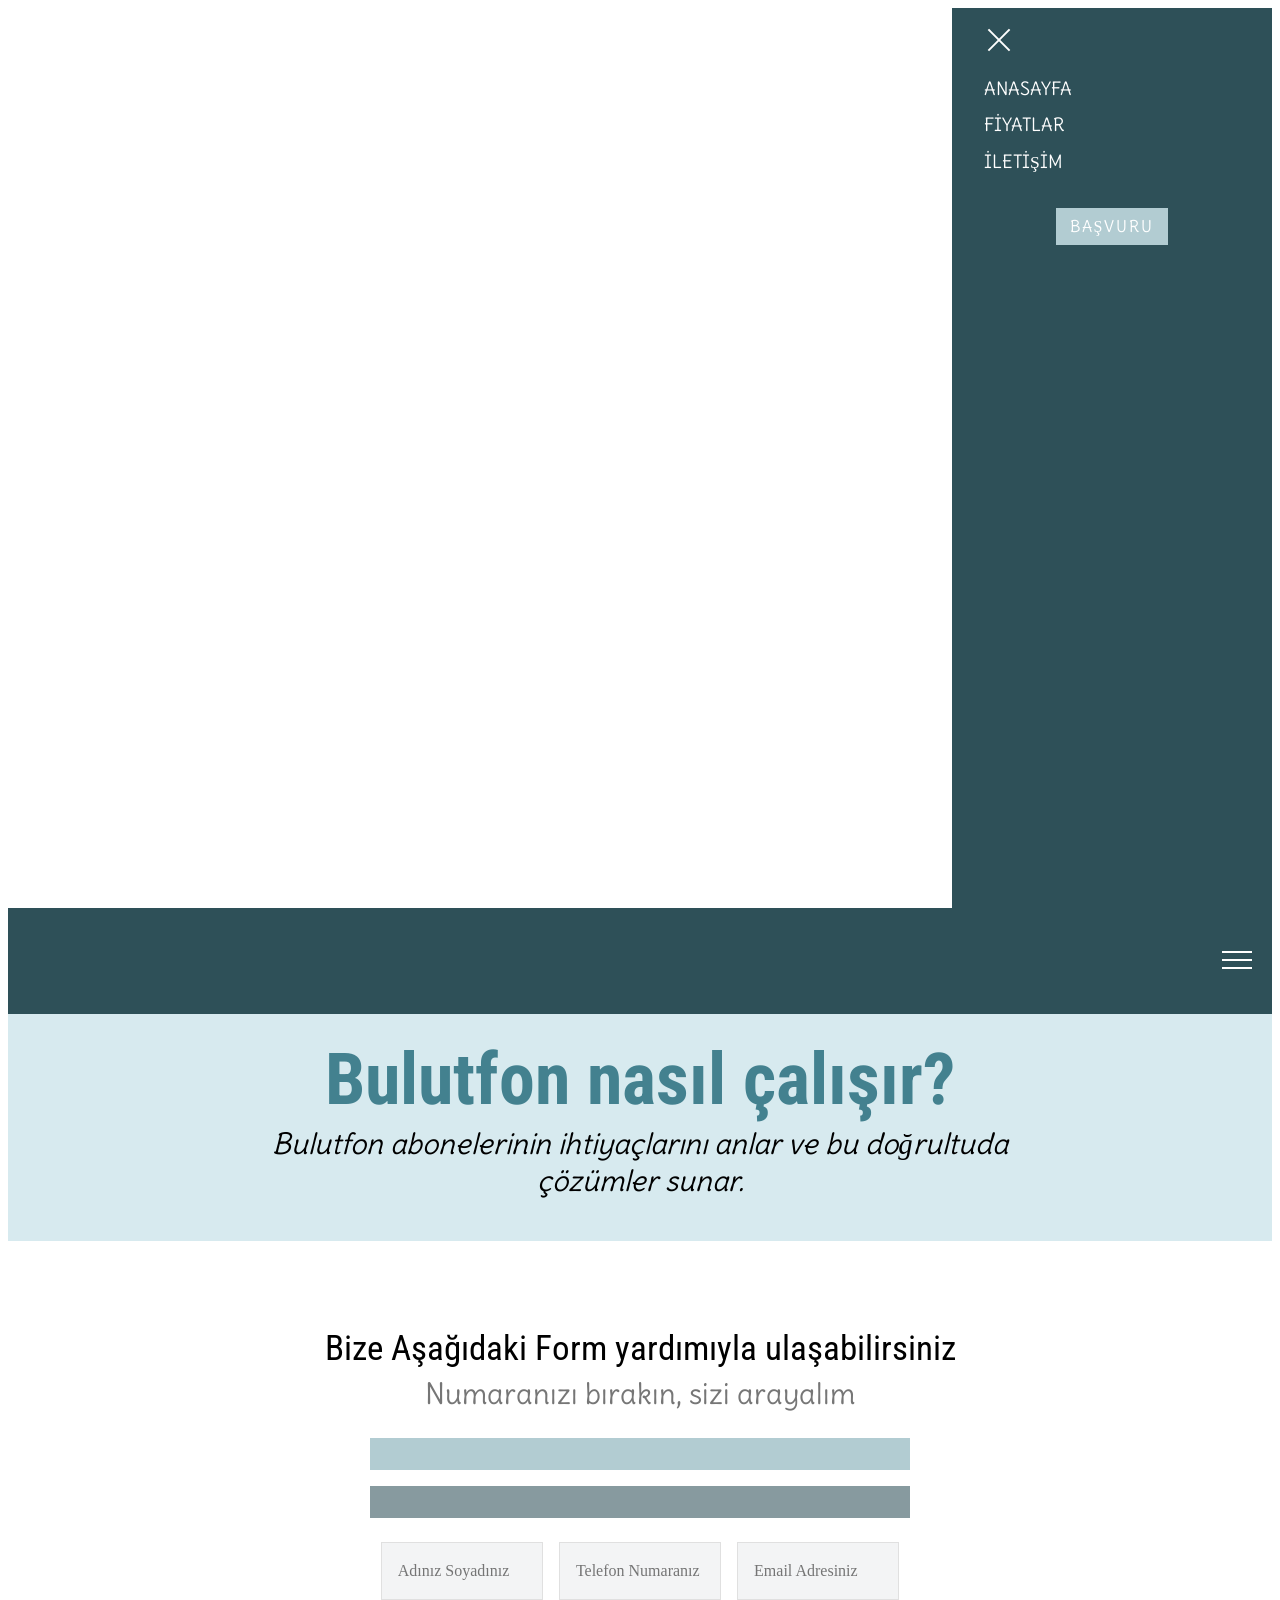
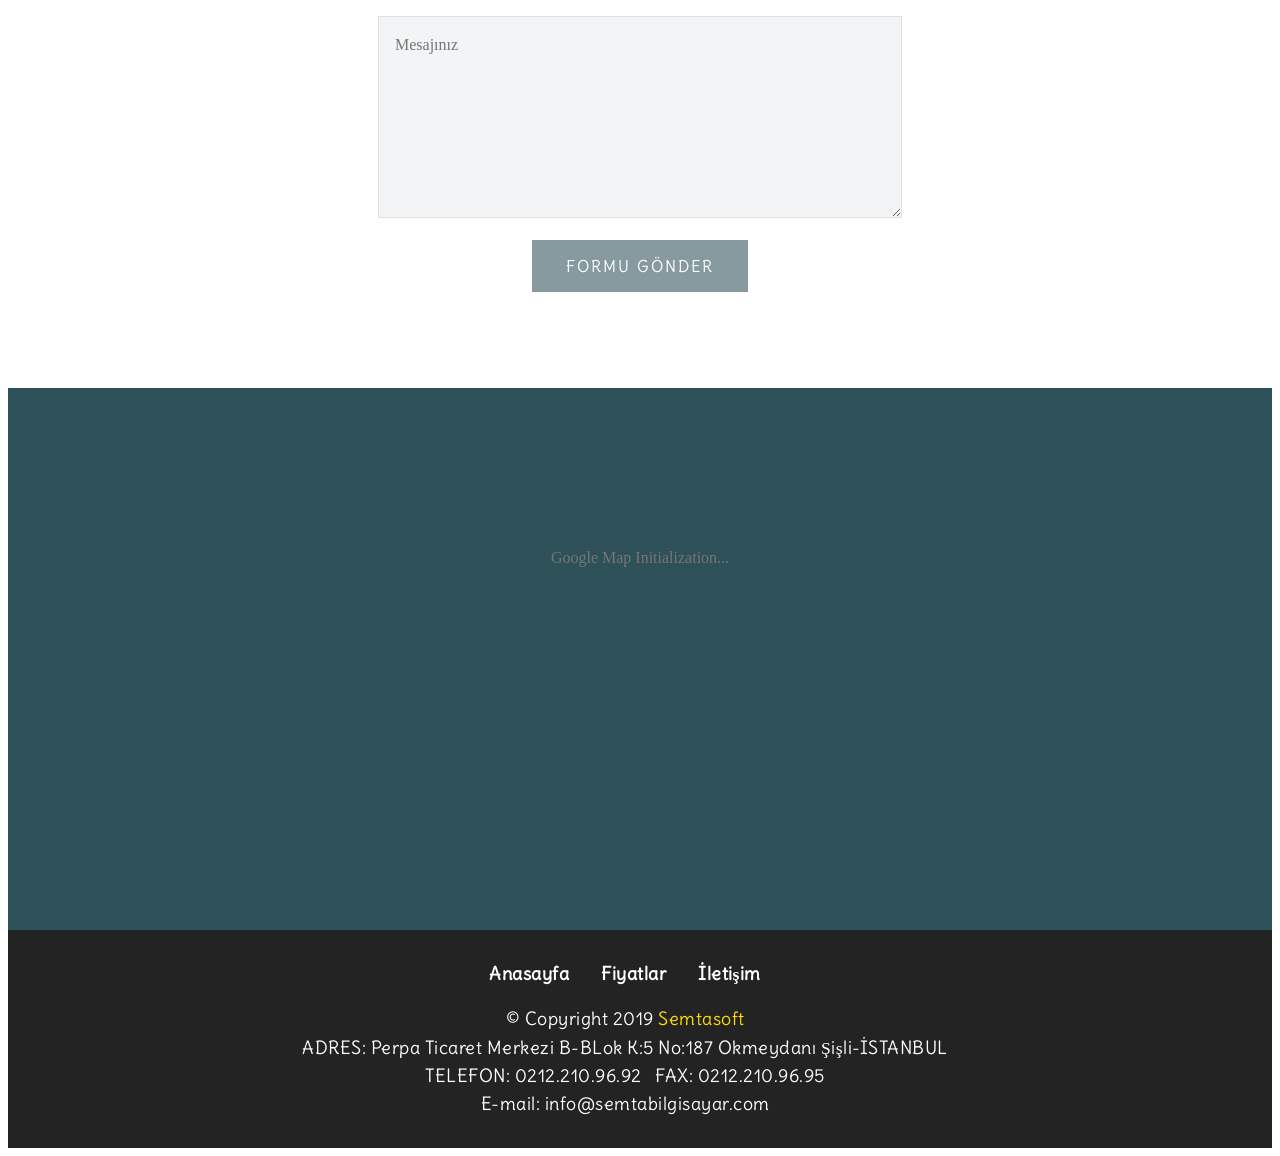
==== commit ac63cec3: "Sosyal Medya iconları kaldırıldı" ====
--- a/bulutfonsemtabilgisayar.html
+++ b/bulutfonsemtabilgisayar.html
@@ -19,7 +19,7 @@
  
  <style amp-custom> 
 div,span,h1,h2,h3,h4,h5,h6,p,blockquote,a,ol,ul,li,figcaption,textarea,input{font: inherit;}*{box-sizing: border-box;}body{position: relative;font-style: normal;line-height: 1.5;}section{background-color: #eeeeee;background-position: 50% 50%;background-repeat: no-repeat;background-size: cover;}section,.container,.container-fluid{position: relative;word-wrap: break-word;}a.mbr-iconfont:hover{text-decoration: none;}h1,h2,h3{margin: auto;}h1,h3,p{padding: 10px 0;margin-bottom: 15px;}p{margin-top: 0;}p,li,blockquote{color: #15181b;letter-spacing: 0.5px;line-height: 1.7;}ul,ol,pre,blockquote{margin-bottom: 0;margin-top: 0;}pre{background: #f4f4f4;padding: 10px 24px;white-space: pre-wrap;}a{font-style: normal;font-weight: 400;cursor: pointer;}a,a:hover{text-decoration: none;}figure{margin-bottom: 0;}h1,h2,h3,h4,h5,h6,.h1,.h2,.h3,.h4,.h5,.h6,.display-1,.display-2,.display-3,.display-4{line-height: 1;word-break: break-word;word-wrap: break-word;}b,strong{font-weight: bold;}blockquote{padding: 10px 0 10px 20px;position: relative;border-left: 3px solid;}input:-webkit-autofill,input:-webkit-autofill:hover,input:-webkit-autofill:focus,input:-webkit-autofill:active{transition-delay: 9999s;transition-property: background-color,color;}html,body{height: auto;min-height: 100vh;}.mbr-section-title{font-style: normal;line-height: 1.2;}.mbr-section-subtitle{line-height: 1.3;}.mbr-text{font-style: normal;line-height: 1.6;}.btn{font-weight: 400;border-width: 2px;border-style: solid;font-style: normal;letter-spacing: 2px;margin: .4rem .8rem;white-space: normal;transition: all .3s ease-in-out,box-shadow 2s ease-in-out;display: inline-flex;align-items: center;justify-content: center;word-break: break-word;}.btn-form{border-radius: 0;}.btn-form:hover{cursor: pointer;}.mbr-figure img,.mbr-figure iframe{display: block;width: 100%;}.card{background-color: transparent;border: none;}.card-img{text-align: center;flex-shrink: 0;}.media{max-width: 100%;margin: 0 auto;}.mbr-figure{-ms-flex-item-align: center;-ms-grid-row-align: center;-webkit-align-self: center;align-self: center;}.media-container > div{max-width: 100%;}.mbr-figure img,.card-img img{width: 100%;}@media (max-width: 991px){.media-size-item{width: auto;}.media{width: auto;}.mbr-figure{width: 100%;}}.amp-carousel-button:hover{cursor: pointer;}.hidden{visibility: hidden;}.super-hide{display: none;}.inactive{-webkit-user-select: none;-moz-user-select: none;-ms-user-select: none;user-select: none;pointer-events: none;-webkit-user-drag: none;user-drag: none;}textarea[type="hidden"]{display: none;}#scrollToTop{display: none;}.popover-content ul.show{min-height: 155px;}.mbr-white{color: #ffffff;}.mbr-black{color: #000000;}.mbr-bg-white{background-color: #ffffff;}.mbr-bg-black{background-color: #000000;}.align-left{text-align: left;}.align-center{text-align: center;}.align-right{text-align: right;}@media (max-width: 767px){.align-left,.align-center,.align-right,.mbr-section-btn,.mbr-section-title{text-align: center;}}.mbr-light{font-weight: 300;}.mbr-regular{font-weight: 400;}.mbr-semibold{font-weight: 500;}.mbr-bold{font-weight: 700;}.mbr-section-btn{margin-left: -.25rem;margin-right: -.25rem;font-size: 0;}nav .mbr-section-btn{margin-left: 0rem;margin-right: 0rem;}.btn .mbr-iconfont,.btn.btn-sm .mbr-iconfont{cursor: pointer;margin-right: 0.5rem;}.btn.btn-md .mbr-iconfont,.btn.btn-md .mbr-iconfont{margin-right: 0.8rem;}[type="submit"]{-webkit-appearance: none;}.mbr-fullscreen .mbr-overlay{min-height: 100vh;}.mbr-fullscreen{display: flex;display: -webkit-flex;display: -moz-flex;display: -ms-flex;display: -o-flex;align-items: center;-webkit-align-items: center;min-height: 100vh;box-sizing: border-box;padding-top: 3rem;padding-bottom: 3rem;}section.sidebar-open:before{content: '';position: fixed;top: 0;bottom: 0;right: 0;left: 0;background-color: rgba(0,0,0,0.2);z-index: 1040;}form input,form textarea{padding: 1rem;border: 1px solid #e0e0e0;background: #f3f4f5;}form .fieldset{display: flex;justify-content: center;flex-wrap: wrap;align-items: center;}amp-img img{max-height: 100%;max-width: 100%;}img.mbr-temp{width: 100%;}.is-builder .nodisplay + img[async],.is-builder .nodisplay + img[decoding="async"],.is-builder amp-img > a + img[async],.is-builder amp-img > a + img[decoding="async"]{display: none;}html:not(.is-builder) amp-img > a{position: absolute;top: 0;bottom: 0;left: 0;right: 0;z-index: 1;}.is-builder .temp-amp-sizer{position: absolute;}.is-builder amp-youtube .temp-amp-sizer,.is-builder amp-vimeo .temp-amp-sizer{position: static;}.is-builder section.horizontal-menu .ampstart-btn{display: none;}@media (max-width: 991px){.is-builder section.horizontal-menu .navbar-toggler{display: block;}}.is-builder section.horizontal-menu .dropdown-menu{z-index: auto;opacity: 1;pointer-events: auto;}.is-builder section.horizontal-menu .nav-dropdown .link.dropdown-toggle[aria-expanded="true"]{margin-right: 0;padding: 0.667em 1em;}.mbr-container{max-width: 800px;padding: 0 10px;margin: 0 auto;position: relative;}.container{padding-right: 15px;padding-left: 15px;width: 100%;margin-right: auto;margin-left: auto;}@media (max-width: 767px){.container{max-width: 540px;}}@media (min-width: 768px){.container{max-width: 720px;}}@media (min-width: 992px){.container{max-width: 960px;}}@media (min-width: 1200px){.container{max-width: 1140px;}}.mbr-row{display: -webkit-box;display: -webkit-flex;display: -ms-flexbox;display: flex;-webkit-flex-wrap: wrap;-ms-flex-wrap: wrap;flex-wrap: wrap;margin-right: -15px;margin-left: -15px;}.mbr-justify-content-center{justify-content: center;}@media (max-width: 767px){.mbr-col-sm-12{-ms-flex: 0 0 100%;flex: 0 0 100%;max-width: 100%;padding-right: 15px;padding-left: 15px;}.mbr-row{margin: 0;}}@media (min-width: 768px){.mbr-col-md-3{-ms-flex: 0 0 25%;flex: 0 0 25%;max-width: 25%;padding-right: 15px;padding-left: 15px;}.mbr-col-md-4{-ms-flex: 0 0 33.333333%;flex: 0 0 33.333333%;max-width: 33.333333%;padding-right: 15px;padding-left: 15px;}.mbr-col-md-5{-ms-flex: 0 0 41.666667%;flex: 0 0 41.666667%;max-width: 41.666667%;padding-right: 15px;padding-left: 15px;}.mbr-col-md-6{-ms-flex: 0 0 50%;flex: 0 0 50%;max-width: 50%;padding-right: 15px;padding-left: 15px;}.mbr-col-md-7{-ms-flex: 0 0 58.333333%;flex: 0 0 58.333333%;max-width: 58.333333%;padding-right: 15px;padding-left: 15px;}.mbr-col-md-8{-ms-flex: 0 0 66.666667%;flex: 0 0 66.666667%;max-width: 66.666667%;padding-left: 15px;padding-right: 15px;}.mbr-col-md-10{-ms-flex: 0 0 83.333333%;flex: 0 0 83.333333%;max-width: 83.333333%;padding-left: 15px;padding-right: 15px;}.mbr-col-md-12{-ms-flex: 0 0 100%;flex: 0 0 100%;max-width: 100%;padding-right: 15px;padding-left: 15px;}}@media (min-width: 992px){.mbr-col-lg-2{-ms-flex: 0 0 16.666667%;flex: 0 0 16.666667%;max-width: 16.666667%;padding-right: 15px;padding-left: 15px;}.mbr-col-lg-3{-ms-flex: 0 0 25%;flex: 0 0 25%;max-width: 25%;padding-right: 15px;padding-left: 15px;}.mbr-col-lg-4{-ms-flex: 0 0 33.33%;flex: 0 0 33.33%;max-width: 33.33%;padding-right: 15px;padding-left: 15px;}.mbr-col-lg-5{-ms-flex: 0 0 41.666%;flex: 0 0 41.666%;max-width: 41.666%;padding-right: 15px;padding-left: 15px;}.mbr-col-lg-6{-ms-flex: 0 0 50%;flex: 0 0 50%;max-width: 50%;padding-right: 15px;padding-left: 15px;}.mbr-col-lg-7{-ms-flex: 0 0 58.333333%;flex: 0 0 58.333333%;max-width: 58.333333%;padding-right: 15px;padding-left: 15px;}.mbr-col-lg-8{-ms-flex: 0 0 66.666667%;flex: 0 0 66.666667%;max-width: 66.666667%;padding-left: 15px;padding-right: 15px;}.mbr-col-lg-10{-ms-flex: 0 0 83.3333%;flex: 0 0 83.3333%;max-width: 83.3333%;padding-right: 15px;padding-left: 15px;}.mbr-col-lg-12{-ms-flex: 0 0 100%;flex: 0 0 100%;max-width: 100%;padding-right: 15px;padding-left: 15px;}}@media (min-width: 1201px){.mbr-col-xl-7{-ms-flex: 0 0 58.333333%;flex: 0 0 58.333333%;max-width: 58.333333%;padding-right: 15px;padding-left: 15px;}.mbr-col-xl-8{-ms-flex: 0 0 66.666667%;flex: 0 0 66.666667%;max-width: 66.666667%;padding-left: 15px;padding-right: 15px;}.mbr-col-xl-5{-ms-flex: 0 0 41.666667%;flex: 0 0 41.666667%;max-width: 41.666667%;}}amp-sidebar{background: transparent;}
-body{font-family: Source Sans Pro;}blockquote{border-color: #dd4f39;}div[submit-success]{background: #b2ccd2;padding: 1rem;margin-bottom: 1rem;}div[submit-error]{background: #879a9f;padding: 1rem;margin-bottom: 1rem;}.display-1{font-family: 'Roboto Condensed',sans-serif;font-size: 4.5rem;}.display-2{font-family: 'Roboto Condensed',sans-serif;font-size: 2.2rem;}.display-4{font-family: 'Delius',handwriting;font-size: 1rem;}.display-5{font-family: 'Delius',handwriting;font-size: 1.8rem;}.display-7{font-family: 'Delius',handwriting;font-size: 1.1rem;}@media (max-width: 768px){.display-1{font-size: 3.6rem;font-size: calc( 2.225rem + (4.5 - 2.225) * ((100vw - 20rem) / (48 - 20)));line-height: calc( 1.4 * (2.225rem + (4.5 - 2.225) * ((100vw - 20rem) / (48 - 20))));}.display-2{font-size: 1.76rem;font-size: calc( 1.42rem + (2.2 - 1.42) * ((100vw - 20rem) / (48 - 20)));line-height: calc( 1.4 * (1.42rem + (2.2 - 1.42) * ((100vw - 20rem) / (48 - 20))));}.display-4{font-size: 0.8rem;font-size: calc( 1rem + (1 - 1) * ((100vw - 20rem) / (48 - 20)));line-height: calc( 1.4 * (1rem + (1 - 1) * ((100vw - 20rem) / (48 - 20))));}.display-5{font-size: 1.44rem;font-size: calc( 1.28rem + (1.8 - 1.28) * ((100vw - 20rem) / (48 - 20)));line-height: calc( 1.4 * (1.28rem + (1.8 - 1.28) * ((100vw - 20rem) / (48 - 20))));}}.btn{padding: 1rem 2rem;border-radius: 0px;}.btn-sm{border-width: 1px;padding: 0.6rem 0.8rem;border-radius: 0px;}.btn-md{font-weight: 600;padding: 1rem 2rem;border-radius: 0px;}.bg-primary{background-color: #dd4f39;}.bg-success{background-color: #b2ccd2;}.bg-info{background-color: #75818d;}.bg-warning{background-color: #767676;}.bg-danger{background-color: #879a9f;}.btn-primary,.btn-primary:active,.btn-primary.active{background-color: #dd4f39;border-color: #dd4f39;color: #ffffff;}.btn-primary:hover,.btn-primary:focus,.btn-primary.focus{color: #ffffff;background-color: #ac311e;border-color: #ac311e;}.btn-primary.disabled,.btn-primary:disabled{color: #ffffff;background-color: #ac311e;border-color: #ac311e;}.btn-secondary,.btn-secondary:active,.btn-secondary.active{background-color: #ffde00;border-color: #ffde00;color: #000000;}.btn-secondary:hover,.btn-secondary:focus,.btn-secondary.focus{color: #000000;background-color: #b39b00;border-color: #b39b00;}.btn-secondary.disabled,.btn-secondary:disabled{color: #000000;background-color: #b39b00;border-color: #b39b00;}.btn-info,.btn-info:active,.btn-info.active{background-color: #75818d;border-color: #75818d;color: #ffffff;}.btn-info:hover,.btn-info:focus,.btn-info.focus{color: #ffffff;background-color: #525b63;border-color: #525b63;}.btn-info.disabled,.btn-info:disabled{color: #ffffff;background-color: #525b63;border-color: #525b63;}.btn-success,.btn-success:active,.btn-success.active{background-color: #b2ccd2;border-color: #b2ccd2;color: #ffffff;}.btn-success:hover,.btn-success:focus,.btn-success.focus{color: #ffffff;background-color: #82acb6;border-color: #82acb6;}.btn-success.disabled,.btn-success:disabled{color: #ffffff;background-color: #82acb6;border-color: #82acb6;}.btn-warning,.btn-warning:active,.btn-warning.active{background-color: #767676;border-color: #767676;color: #ffffff;}.btn-warning:hover,.btn-warning:focus,.btn-warning.focus{color: #ffffff;background-color: #505050;border-color: #505050;}.btn-warning.disabled,.btn-warning:disabled{color: #ffffff;background-color: #505050;border-color: #505050;}.btn-danger,.btn-danger:active,.btn-danger.active{background-color: #879a9f;border-color: #879a9f;color: #ffffff;}.btn-danger:hover,.btn-danger:focus,.btn-danger.focus{color: #ffffff;background-color: #617479;border-color: #617479;}.btn-danger.disabled,.btn-danger:disabled{color: #ffffff;background-color: #617479;border-color: #617479;}.btn-black,.btn-black:active,.btn-black.active{background-color: #333333;border-color: #333333;color: #ffffff;}.btn-black:hover,.btn-black:focus,.btn-black.focus{color: #ffffff;background-color: #0d0d0d;border-color: #0d0d0d;}.btn-black.disabled,.btn-black:disabled{color: #ffffff;background-color: #0d0d0d;border-color: #0d0d0d;}.btn-white,.btn-white:active,.btn-white.active{background-color: #ffffff;border-color: #ffffff;color: #808080;}.btn-white:hover,.btn-white:focus,.btn-white.focus{color: #808080;background-color: #d9d9d9;border-color: #d9d9d9;}.btn-white.disabled,.btn-white:disabled{color: #808080;background-color: #d9d9d9;border-color: #d9d9d9;}.btn-white,.btn-white:active,.btn-white.active{color: #333333;}.btn-white:hover,.btn-white:focus,.btn-white.focus{color: #333333;}.btn-white.disabled,.btn-white:disabled{color: #333333;}.btn-primary-outline,.btn-primary-outline:active,.btn-primary-outline.active{background: none;border-color: #962a1a;color: #962a1a;}.btn-primary-outline:hover,.btn-primary-outline:focus,.btn-primary-outline.focus{color: #ffffff;background-color: #dd4f39;border-color: #dd4f39;}.btn-primary-outline.disabled,.btn-primary-outline:disabled{color: #ffffff;background-color: #dd4f39;border-color: #dd4f39;}.btn-secondary-outline,.btn-secondary-outline:active,.btn-secondary-outline.active{background: none;border-color: #998500;color: #998500;}.btn-secondary-outline:hover,.btn-secondary-outline:focus,.btn-secondary-outline.focus{color: #000000;background-color: #ffde00;border-color: #ffde00;}.btn-secondary-outline.disabled,.btn-secondary-outline:disabled{color: #000000;background-color: #ffde00;border-color: #ffde00;}.btn-info-outline,.btn-info-outline:active,.btn-info-outline.active{background: none;border-color: #474e55;color: #474e55;}.btn-info-outline:hover,.btn-info-outline:focus,.btn-info-outline.focus{color: #ffffff;background-color: #75818d;border-color: #75818d;}.btn-info-outline.disabled,.btn-info-outline:disabled{color: #ffffff;background-color: #75818d;border-color: #75818d;}.btn-success-outline,.btn-success-outline:active,.btn-success-outline.active{background: none;border-color: #72a1ac;color: #72a1ac;}.btn-success-outline:hover,.btn-success-outline:focus,.btn-success-outline.focus{color: #ffffff;background-color: #b2ccd2;border-color: #b2ccd2;}.btn-success-outline.disabled,.btn-success-outline:disabled{color: #ffffff;background-color: #b2ccd2;border-color: #b2ccd2;}.btn-warning-outline,.btn-warning-outline:active,.btn-warning-outline.active{background: none;border-color: #434343;color: #434343;}.btn-warning-outline:hover,.btn-warning-outline:focus,.btn-warning-outline.focus{color: #ffffff;background-color: #767676;border-color: #767676;}.btn-warning-outline.disabled,.btn-warning-outline:disabled{color: #ffffff;background-color: #767676;border-color: #767676;}.btn-danger-outline,.btn-danger-outline:active,.btn-danger-outline.active{background: none;border-color: #55666b;color: #55666b;}.btn-danger-outline:hover,.btn-danger-outline:focus,.btn-danger-outline.focus{color: #ffffff;background-color: #879a9f;border-color: #879a9f;}.btn-danger-outline.disabled,.btn-danger-outline:disabled{color: #ffffff;background-color: #879a9f;border-color: #879a9f;}.btn-black-outline,.btn-black-outline:active,.btn-black-outline.active{background: none;border-color: #000000;color: #000000;}.btn-black-outline:hover,.btn-black-outline:focus,.btn-black-outline.focus{color: #ffffff;background-color: #333333;border-color: #333333;}.btn-black-outline.disabled,.btn-black-outline:disabled{color: #ffffff;background-color: #333333;border-color: #333333;}.btn-white-outline,.btn-white-outline:active,.btn-white-outline.active{background: none;border-color: #ffffff;color: #ffffff;}.btn-white-outline:hover,.btn-white-outline:focus,.btn-white-outline.focus{color: #333333;background-color: #ffffff;border-color: #ffffff;}.text-primary{color: #dd4f39;}.text-secondary{color: #ffde00;}.text-success{color: #b2ccd2;}.text-info{color: #75818d;}.text-warning{color: #767676;}.text-danger{color: #879a9f;}.text-white{color: #ffffff;}.text-black{color: #000000;}a.text-primary:hover,a.text-primary:focus{color: #962a1a;}a.text-secondary:hover,a.text-secondary:focus{color: #998500;}a.text-success:hover,a.text-success:focus{color: #72a1ac;}a.text-info:hover,a.text-info:focus{color: #474e55;}a.text-warning:hover,a.text-warning:focus{color: #434343;}a.text-danger:hover,a.text-danger:focus{color: #55666b;}a.text-white:hover,a.text-white:focus{color: #b3b3b3;}a.text-black:hover,a.text-black:focus{color: #4d4d4d;}.alert-success{background-color: #b2ccd2;}.alert-info{background-color: #75818d;}.alert-warning{background-color: #767676;}.alert-danger{background-color: #879a9f;}a,a:hover{color: #dd4f39;}.mbr-plan-header.bg-primary .mbr-plan-subtitle,.mbr-plan-header.bg-primary .mbr-plan-price-desc{color: #fbeae7;}.mbr-plan-header.bg-success .mbr-plan-subtitle,.mbr-plan-header.bg-success .mbr-plan-price-desc{color: #ffffff;}.mbr-plan-header.bg-info .mbr-plan-subtitle,.mbr-plan-header.bg-info .mbr-plan-price-desc{color: #bbc1c7;}.mbr-plan-header.bg-warning .mbr-plan-subtitle,.mbr-plan-header.bg-warning .mbr-plan-price-desc{color: #b6b6b6;}.mbr-plan-header.bg-danger .mbr-plan-subtitle,.mbr-plan-header.bg-danger .mbr-plan-price-desc{color: #ced6d8;}.cid-qLIQ7BV3vN amp-sidebar{min-width: 260px;z-index: 1050;background-color: #2e5058;}.cid-qLIQ7BV3vN amp-sidebar.open:after{content: '';position: absolute;top: 0;left: 0;bottom: 0;right: 0;background-color: red;}.cid-qLIQ7BV3vN .open{transform: translateX(0%);display: block;}.cid-qLIQ7BV3vN .builder-sidebar{background-color: #2e5058;position: relative;height: 100vh;z-index: 1030;padding: 1rem 2rem;max-width: 20rem;}.cid-qLIQ7BV3vN .headerbar{display: flex;flex-direction: column;justify-content: center;padding: .5rem 1rem;min-height: 70px;align-items: center;background: #2e5058;}.cid-qLIQ7BV3vN .headerbar.sticky-nav{position: fixed;z-index: 1000;width: 100%;}.cid-qLIQ7BV3vN button.sticky-but{position: fixed;}.cid-qLIQ7BV3vN .brand{display: flex;align-items: center;align-self: flex-start;padding-right: 30px;}.cid-qLIQ7BV3vN .brand p{margin: 0;padding: 0;}.cid-qLIQ7BV3vN .brand-name{color: #ffffff;}.cid-qLIQ7BV3vN .sidebar{padding: 1rem 0;margin: 0;}.cid-qLIQ7BV3vN .sidebar > li{list-style: none;display: flex;flex-direction: column;}.cid-qLIQ7BV3vN .sidebar a{display: block;text-decoration: none;margin-bottom: 10px;}.cid-qLIQ7BV3vN .close-sidebar{width: 30px;height: 30px;position: relative;cursor: pointer;background-color: transparent;border: none;}.cid-qLIQ7BV3vN .close-sidebar:focus{outline: 2px auto #dd4f39;}.cid-qLIQ7BV3vN .close-sidebar span{position: absolute;left: 0;width: 30px;height: 2px;border-right: 5px;background-color: #ffffff;}.cid-qLIQ7BV3vN .close-sidebar span:nth-child(1){transform: rotate(45deg);}.cid-qLIQ7BV3vN .close-sidebar span:nth-child(2){transform: rotate(-45deg);}@media (min-width: 992px){.cid-qLIQ7BV3vN .brand-name{min-width: 8rem;}.cid-qLIQ7BV3vN .builder-sidebar{margin-left: auto;}.cid-qLIQ7BV3vN .builder-sidebar .sidebar li{flex-direction: row;flex-wrap: wrap;}.cid-qLIQ7BV3vN .builder-sidebar .sidebar li a{padding: .5rem;margin: 0;}.cid-qLIQ7BV3vN .builder-overlay{display: none;}}.cid-qLIQ7BV3vN .hamburger{position: absolute;top: 25px;right: 20px;margin-left: auto;width: 30px;height: 20px;background: none;border: none;cursor: pointer;z-index: 1000;}@media (min-width: 768px){.cid-qLIQ7BV3vN .hamburger{top: calc(0.5rem + 90 * 0.5px - 10px);}}.cid-qLIQ7BV3vN .hamburger:focus{outline: none;}.cid-qLIQ7BV3vN .hamburger span{position: absolute;right: 0;width: 30px;height: 2px;border-right: 5px;background-color: #ffffff;}.cid-qLIQ7BV3vN .hamburger span:nth-child(1){top: 0;transition: all .2s;}.cid-qLIQ7BV3vN .hamburger span:nth-child(2){top: 8px;transition: all .15s;}.cid-qLIQ7BV3vN .hamburger span:nth-child(3){top: 8px;transition: all .15s;}.cid-qLIQ7BV3vN .hamburger span:nth-child(4){top: 16px;transition: all .2s;}.cid-qLIQ7BV3vN amp-img{height: 90px;width: 220px;margin-right: 1rem;display: flex;align-items: center;}@media (max-width: 768px){.cid-qLIQ7BV3vN amp-img{max-height: 55px;max-width: 55px;}}.cid-qLIQ7GiOkR{padding-top: 30px;padding-bottom: 15px;background-color: #d7eaef;}.cid-qLIQ7GiOkR .mbr-section-title{padding-bottom: 1rem;}.cid-qLIQ7GiOkR .mbr-section-button{padding-top: 1.5rem;}.cid-qLIQ7GiOkR H2{color: #43818f;}.cid-qLITKzL5XF{padding-top: 90px;padding-bottom: 90px;background-color: #ffffff;}.cid-qLITKzL5XF .mbr-section-subtitle{color: #767676;}.cid-qLITKzL5XF .area{width: 100%;}.cid-qLITKzL5XF label.input-label{display: flex;flex-direction: column;max-width: 33%;padding: .5rem;margin: 0;}.cid-qLITKzL5XF label.area{padding: .5rem;}.cid-qLITKzL5XF textarea{width: 100%;max-width: 100%;}@media (max-width: 992px){.cid-qLITKzL5XF label.input-label{max-width: 100%;}}.cid-qLIQ7HUJ0t{padding-top: 60px;padding-bottom: 60px;background-color: #2e5058;}.cid-qLIQ7HUJ0t .google-map{height: 25rem;position: relative;width: 100%;}.cid-qLIQ7HUJ0t .google-map iframe{height: 100%;width: 100%;}.cid-qLIQ7HUJ0t .google-map [data-state-details]{color: #6b6763;font-family: Montserrat;height: 1.5em;margin-top: -0.75em;padding-left: 1.25rem;padding-right: 1.25rem;position: absolute;text-align: center;top: 50%;width: 100%;}.cid-qLIQ7HUJ0t .google-map[data-state]{background: #e9e5dc;}.cid-qLIQ7HUJ0t .google-map[data-state="loading"] [data-state-details]{display: none;}.cid-qLIQ7HUJ0t .map-placeholder{display: none;}.cid-qLIQ7HUJ0t h4{padding-top: 5rem;color: #767676;text-align: center;}.cid-qLIQ7HUJ0t .mbr-section-title{padding-bottom: 3rem;}.cid-qLIQ7JCgHC{padding-top: 30px;padding-bottom: 30px;background-color: #232323;}.cid-qLIQ7JCgHC .row-links{width: 100%;justify-content: center;}.cid-qLIQ7JCgHC .social-row{width: 100%;justify-content: center;}.cid-qLIQ7JCgHC .foot-menu{list-style: none;display: flex;justify-content: center;flex-wrap: wrap;padding: 0;margin-bottom: 0;}.cid-qLIQ7JCgHC .foot-menu li{padding: 0 1rem 1rem 1rem;}.cid-qLIQ7JCgHC .foot-menu li p{margin: 0;}.cid-qLIQ7JCgHC .social-list{padding-left: 0;padding-bottom: 1rem;margin-bottom: 0;list-style: none;display: flex;flex-wrap: wrap;justify-content: flex-end;-webkit-justify-content: flex-end;}.cid-qLIQ7JCgHC .social-list .soc-item{margin: 0 .5rem;}.cid-qLIQ7JCgHC .social-list a{margin: 0;opacity: .5;-webkit-transition: .2s linear;transition: .2s linear;}.cid-qLIQ7JCgHC .social-list a:hover{opacity: 1;}.cid-qLIQ7JCgHC .social-list a .mbr-iconfont{font-size: 35px;color: #efefef;}@media (max-width: 767px){.cid-qLIQ7JCgHC .social-list{justify-content: center;-webkit-justify-content: center;}}.cid-qLIQ7JCgHC .row-copiright{word-break: break-word;width: 100%;}.cid-qLIQ7JCgHC .row-copiright p{width: 100%;padding: 0;margin: 0;}.cid-qLIQ7JCgHC foot-menu-item{color: #bbbbbb;}
+body{font-family: Source Sans Pro;}blockquote{border-color: #dd4f39;}div[submit-success]{background: #b2ccd2;padding: 1rem;margin-bottom: 1rem;}div[submit-error]{background: #879a9f;padding: 1rem;margin-bottom: 1rem;}.display-1{font-family: 'Roboto Condensed',sans-serif;font-size: 4.5rem;}.display-2{font-family: 'Roboto Condensed',sans-serif;font-size: 2.2rem;}.display-4{font-family: 'Delius',handwriting;font-size: 1rem;}.display-5{font-family: 'Delius',handwriting;font-size: 1.8rem;}.display-7{font-family: 'Delius',handwriting;font-size: 1.1rem;}@media (max-width: 768px){.display-1{font-size: 3.6rem;font-size: calc( 2.225rem + (4.5 - 2.225) * ((100vw - 20rem) / (48 - 20)));line-height: calc( 1.4 * (2.225rem + (4.5 - 2.225) * ((100vw - 20rem) / (48 - 20))));}.display-2{font-size: 1.76rem;font-size: calc( 1.42rem + (2.2 - 1.42) * ((100vw - 20rem) / (48 - 20)));line-height: calc( 1.4 * (1.42rem + (2.2 - 1.42) * ((100vw - 20rem) / (48 - 20))));}.display-4{font-size: 0.8rem;font-size: calc( 1rem + (1 - 1) * ((100vw - 20rem) / (48 - 20)));line-height: calc( 1.4 * (1rem + (1 - 1) * ((100vw - 20rem) / (48 - 20))));}.display-5{font-size: 1.44rem;font-size: calc( 1.28rem + (1.8 - 1.28) * ((100vw - 20rem) / (48 - 20)));line-height: calc( 1.4 * (1.28rem + (1.8 - 1.28) * ((100vw - 20rem) / (48 - 20))));}}.btn{padding: 1rem 2rem;border-radius: 0px;}.btn-sm{border-width: 1px;padding: 0.6rem 0.8rem;border-radius: 0px;}.btn-md{font-weight: 600;padding: 1rem 2rem;border-radius: 0px;}.bg-primary{background-color: #dd4f39;}.bg-success{background-color: #b2ccd2;}.bg-info{background-color: #75818d;}.bg-warning{background-color: #767676;}.bg-danger{background-color: #879a9f;}.btn-primary,.btn-primary:active,.btn-primary.active{background-color: #dd4f39;border-color: #dd4f39;color: #ffffff;}.btn-primary:hover,.btn-primary:focus,.btn-primary.focus{color: #ffffff;background-color: #ac311e;border-color: #ac311e;}.btn-primary.disabled,.btn-primary:disabled{color: #ffffff;background-color: #ac311e;border-color: #ac311e;}.btn-secondary,.btn-secondary:active,.btn-secondary.active{background-color: #ffde00;border-color: #ffde00;color: #000000;}.btn-secondary:hover,.btn-secondary:focus,.btn-secondary.focus{color: #000000;background-color: #b39b00;border-color: #b39b00;}.btn-secondary.disabled,.btn-secondary:disabled{color: #000000;background-color: #b39b00;border-color: #b39b00;}.btn-info,.btn-info:active,.btn-info.active{background-color: #75818d;border-color: #75818d;color: #ffffff;}.btn-info:hover,.btn-info:focus,.btn-info.focus{color: #ffffff;background-color: #525b63;border-color: #525b63;}.btn-info.disabled,.btn-info:disabled{color: #ffffff;background-color: #525b63;border-color: #525b63;}.btn-success,.btn-success:active,.btn-success.active{background-color: #b2ccd2;border-color: #b2ccd2;color: #ffffff;}.btn-success:hover,.btn-success:focus,.btn-success.focus{color: #ffffff;background-color: #82acb6;border-color: #82acb6;}.btn-success.disabled,.btn-success:disabled{color: #ffffff;background-color: #82acb6;border-color: #82acb6;}.btn-warning,.btn-warning:active,.btn-warning.active{background-color: #767676;border-color: #767676;color: #ffffff;}.btn-warning:hover,.btn-warning:focus,.btn-warning.focus{color: #ffffff;background-color: #505050;border-color: #505050;}.btn-warning.disabled,.btn-warning:disabled{color: #ffffff;background-color: #505050;border-color: #505050;}.btn-danger,.btn-danger:active,.btn-danger.active{background-color: #879a9f;border-color: #879a9f;color: #ffffff;}.btn-danger:hover,.btn-danger:focus,.btn-danger.focus{color: #ffffff;background-color: #617479;border-color: #617479;}.btn-danger.disabled,.btn-danger:disabled{color: #ffffff;background-color: #617479;border-color: #617479;}.btn-black,.btn-black:active,.btn-black.active{background-color: #333333;border-color: #333333;color: #ffffff;}.btn-black:hover,.btn-black:focus,.btn-black.focus{color: #ffffff;background-color: #0d0d0d;border-color: #0d0d0d;}.btn-black.disabled,.btn-black:disabled{color: #ffffff;background-color: #0d0d0d;border-color: #0d0d0d;}.btn-white,.btn-white:active,.btn-white.active{background-color: #ffffff;border-color: #ffffff;color: #808080;}.btn-white:hover,.btn-white:focus,.btn-white.focus{color: #808080;background-color: #d9d9d9;border-color: #d9d9d9;}.btn-white.disabled,.btn-white:disabled{color: #808080;background-color: #d9d9d9;border-color: #d9d9d9;}.btn-white,.btn-white:active,.btn-white.active{color: #333333;}.btn-white:hover,.btn-white:focus,.btn-white.focus{color: #333333;}.btn-white.disabled,.btn-white:disabled{color: #333333;}.btn-primary-outline,.btn-primary-outline:active,.btn-primary-outline.active{background: none;border-color: #962a1a;color: #962a1a;}.btn-primary-outline:hover,.btn-primary-outline:focus,.btn-primary-outline.focus{color: #ffffff;background-color: #dd4f39;border-color: #dd4f39;}.btn-primary-outline.disabled,.btn-primary-outline:disabled{color: #ffffff;background-color: #dd4f39;border-color: #dd4f39;}.btn-secondary-outline,.btn-secondary-outline:active,.btn-secondary-outline.active{background: none;border-color: #998500;color: #998500;}.btn-secondary-outline:hover,.btn-secondary-outline:focus,.btn-secondary-outline.focus{color: #000000;background-color: #ffde00;border-color: #ffde00;}.btn-secondary-outline.disabled,.btn-secondary-outline:disabled{color: #000000;background-color: #ffde00;border-color: #ffde00;}.btn-info-outline,.btn-info-outline:active,.btn-info-outline.active{background: none;border-color: #474e55;color: #474e55;}.btn-info-outline:hover,.btn-info-outline:focus,.btn-info-outline.focus{color: #ffffff;background-color: #75818d;border-color: #75818d;}.btn-info-outline.disabled,.btn-info-outline:disabled{color: #ffffff;background-color: #75818d;border-color: #75818d;}.btn-success-outline,.btn-success-outline:active,.btn-success-outline.active{background: none;border-color: #72a1ac;color: #72a1ac;}.btn-success-outline:hover,.btn-success-outline:focus,.btn-success-outline.focus{color: #ffffff;background-color: #b2ccd2;border-color: #b2ccd2;}.btn-success-outline.disabled,.btn-success-outline:disabled{color: #ffffff;background-color: #b2ccd2;border-color: #b2ccd2;}.btn-warning-outline,.btn-warning-outline:active,.btn-warning-outline.active{background: none;border-color: #434343;color: #434343;}.btn-warning-outline:hover,.btn-warning-outline:focus,.btn-warning-outline.focus{color: #ffffff;background-color: #767676;border-color: #767676;}.btn-warning-outline.disabled,.btn-warning-outline:disabled{color: #ffffff;background-color: #767676;border-color: #767676;}.btn-danger-outline,.btn-danger-outline:active,.btn-danger-outline.active{background: none;border-color: #55666b;color: #55666b;}.btn-danger-outline:hover,.btn-danger-outline:focus,.btn-danger-outline.focus{color: #ffffff;background-color: #879a9f;border-color: #879a9f;}.btn-danger-outline.disabled,.btn-danger-outline:disabled{color: #ffffff;background-color: #879a9f;border-color: #879a9f;}.btn-black-outline,.btn-black-outline:active,.btn-black-outline.active{background: none;border-color: #000000;color: #000000;}.btn-black-outline:hover,.btn-black-outline:focus,.btn-black-outline.focus{color: #ffffff;background-color: #333333;border-color: #333333;}.btn-black-outline.disabled,.btn-black-outline:disabled{color: #ffffff;background-color: #333333;border-color: #333333;}.btn-white-outline,.btn-white-outline:active,.btn-white-outline.active{background: none;border-color: #ffffff;color: #ffffff;}.btn-white-outline:hover,.btn-white-outline:focus,.btn-white-outline.focus{color: #333333;background-color: #ffffff;border-color: #ffffff;}.text-primary{color: #dd4f39;}.text-secondary{color: #ffde00;}.text-success{color: #b2ccd2;}.text-info{color: #75818d;}.text-warning{color: #767676;}.text-danger{color: #879a9f;}.text-white{color: #ffffff;}.text-black{color: #000000;}a.text-primary:hover,a.text-primary:focus{color: #962a1a;}a.text-secondary:hover,a.text-secondary:focus{color: #998500;}a.text-success:hover,a.text-success:focus{color: #72a1ac;}a.text-info:hover,a.text-info:focus{color: #474e55;}a.text-warning:hover,a.text-warning:focus{color: #434343;}a.text-danger:hover,a.text-danger:focus{color: #55666b;}a.text-white:hover,a.text-white:focus{color: #b3b3b3;}a.text-black:hover,a.text-black:focus{color: #4d4d4d;}.alert-success{background-color: #b2ccd2;}.alert-info{background-color: #75818d;}.alert-warning{background-color: #767676;}.alert-danger{background-color: #879a9f;}a,a:hover{color: #dd4f39;}.mbr-plan-header.bg-primary .mbr-plan-subtitle,.mbr-plan-header.bg-primary .mbr-plan-price-desc{color: #fbeae7;}.mbr-plan-header.bg-success .mbr-plan-subtitle,.mbr-plan-header.bg-success .mbr-plan-price-desc{color: #ffffff;}.mbr-plan-header.bg-info .mbr-plan-subtitle,.mbr-plan-header.bg-info .mbr-plan-price-desc{color: #bbc1c7;}.mbr-plan-header.bg-warning .mbr-plan-subtitle,.mbr-plan-header.bg-warning .mbr-plan-price-desc{color: #b6b6b6;}.mbr-plan-header.bg-danger .mbr-plan-subtitle,.mbr-plan-header.bg-danger .mbr-plan-price-desc{color: #ced6d8;}.cid-qLIQ7BV3vN amp-sidebar{min-width: 260px;z-index: 1050;background-color: #2e5058;}.cid-qLIQ7BV3vN amp-sidebar.open:after{content: '';position: absolute;top: 0;left: 0;bottom: 0;right: 0;background-color: red;}.cid-qLIQ7BV3vN .open{transform: translateX(0%);display: block;}.cid-qLIQ7BV3vN .builder-sidebar{background-color: #2e5058;position: relative;height: 100vh;z-index: 1030;padding: 1rem 2rem;max-width: 20rem;}.cid-qLIQ7BV3vN .headerbar{display: flex;flex-direction: column;justify-content: center;padding: .5rem 1rem;min-height: 70px;align-items: center;background: #2e5058;}.cid-qLIQ7BV3vN .headerbar.sticky-nav{position: fixed;z-index: 1000;width: 100%;}.cid-qLIQ7BV3vN button.sticky-but{position: fixed;}.cid-qLIQ7BV3vN .brand{display: flex;align-items: center;align-self: flex-start;padding-right: 30px;}.cid-qLIQ7BV3vN .brand p{margin: 0;padding: 0;}.cid-qLIQ7BV3vN .brand-name{color: #ffffff;}.cid-qLIQ7BV3vN .sidebar{padding: 1rem 0;margin: 0;}.cid-qLIQ7BV3vN .sidebar > li{list-style: none;display: flex;flex-direction: column;}.cid-qLIQ7BV3vN .sidebar a{display: block;text-decoration: none;margin-bottom: 10px;}.cid-qLIQ7BV3vN .close-sidebar{width: 30px;height: 30px;position: relative;cursor: pointer;background-color: transparent;border: none;}.cid-qLIQ7BV3vN .close-sidebar:focus{outline: 2px auto #dd4f39;}.cid-qLIQ7BV3vN .close-sidebar span{position: absolute;left: 0;width: 30px;height: 2px;border-right: 5px;background-color: #ffffff;}.cid-qLIQ7BV3vN .close-sidebar span:nth-child(1){transform: rotate(45deg);}.cid-qLIQ7BV3vN .close-sidebar span:nth-child(2){transform: rotate(-45deg);}@media (min-width: 992px){.cid-qLIQ7BV3vN .brand-name{min-width: 8rem;}.cid-qLIQ7BV3vN .builder-sidebar{margin-left: auto;}.cid-qLIQ7BV3vN .builder-sidebar .sidebar li{flex-direction: row;flex-wrap: wrap;}.cid-qLIQ7BV3vN .builder-sidebar .sidebar li a{padding: .5rem;margin: 0;}.cid-qLIQ7BV3vN .builder-overlay{display: none;}}.cid-qLIQ7BV3vN .hamburger{position: absolute;top: 25px;right: 20px;margin-left: auto;width: 30px;height: 20px;background: none;border: none;cursor: pointer;z-index: 1000;}@media (min-width: 768px){.cid-qLIQ7BV3vN .hamburger{top: calc(0.5rem + 90 * 0.5px - 10px);}}.cid-qLIQ7BV3vN .hamburger:focus{outline: none;}.cid-qLIQ7BV3vN .hamburger span{position: absolute;right: 0;width: 30px;height: 2px;border-right: 5px;background-color: #ffffff;}.cid-qLIQ7BV3vN .hamburger span:nth-child(1){top: 0;transition: all .2s;}.cid-qLIQ7BV3vN .hamburger span:nth-child(2){top: 8px;transition: all .15s;}.cid-qLIQ7BV3vN .hamburger span:nth-child(3){top: 8px;transition: all .15s;}.cid-qLIQ7BV3vN .hamburger span:nth-child(4){top: 16px;transition: all .2s;}.cid-qLIQ7BV3vN amp-img{height: 90px;width: 220px;margin-right: 1rem;display: flex;align-items: center;}@media (max-width: 768px){.cid-qLIQ7BV3vN amp-img{max-height: 55px;max-width: 55px;}}.cid-qLIQ7GiOkR{padding-top: 30px;padding-bottom: 15px;background-color: #d7eaef;}.cid-qLIQ7GiOkR .mbr-section-title{padding-bottom: 1rem;}.cid-qLIQ7GiOkR .mbr-section-button{padding-top: 1.5rem;}.cid-qLIQ7GiOkR H2{color: #43818f;}.cid-qLITKzL5XF{padding-top: 90px;padding-bottom: 90px;background-color: #ffffff;}.cid-qLITKzL5XF .mbr-section-subtitle{color: #767676;}.cid-qLITKzL5XF .area{width: 100%;}.cid-qLITKzL5XF label.input-label{display: flex;flex-direction: column;max-width: 33%;padding: .5rem;margin: 0;}.cid-qLITKzL5XF label.area{padding: .5rem;}.cid-qLITKzL5XF textarea{width: 100%;max-width: 100%;}@media (max-width: 992px){.cid-qLITKzL5XF label.input-label{max-width: 100%;}}.cid-qLIQ7HUJ0t{padding-top: 60px;padding-bottom: 60px;background-color: #2e5058;}.cid-qLIQ7HUJ0t .google-map{height: 25rem;position: relative;width: 100%;}.cid-qLIQ7HUJ0t .google-map iframe{height: 100%;width: 100%;}.cid-qLIQ7HUJ0t .google-map [data-state-details]{color: #6b6763;font-family: Montserrat;height: 1.5em;margin-top: -0.75em;padding-left: 1.25rem;padding-right: 1.25rem;position: absolute;text-align: center;top: 50%;width: 100%;}.cid-qLIQ7HUJ0t .google-map[data-state]{background: #e9e5dc;}.cid-qLIQ7HUJ0t .google-map[data-state="loading"] [data-state-details]{display: none;}.cid-qLIQ7HUJ0t .map-placeholder{display: none;}.cid-qLIQ7HUJ0t h4{padding-top: 5rem;color: #767676;text-align: center;}.cid-qLIQ7HUJ0t .mbr-section-title{padding-bottom: 3rem;}.cid-rrGezRz10j{padding-top: 30px;padding-bottom: 30px;background-color: #232323;}.cid-rrGezRz10j .row-links{width: 100%;justify-content: center;}.cid-rrGezRz10j .social-row{width: 100%;justify-content: center;}.cid-rrGezRz10j .foot-menu{list-style: none;display: flex;justify-content: center;flex-wrap: wrap;padding: 0;margin-bottom: 0;}.cid-rrGezRz10j .foot-menu li{padding: 0 1rem 1rem 1rem;}.cid-rrGezRz10j .foot-menu li p{margin: 0;}.cid-rrGezRz10j .social-list{padding-left: 0;padding-bottom: 1rem;margin-bottom: 0;list-style: none;display: flex;flex-wrap: wrap;justify-content: flex-end;-webkit-justify-content: flex-end;}.cid-rrGezRz10j .social-list .soc-item{margin: 0 .5rem;}.cid-rrGezRz10j .social-list a{margin: 0;opacity: .5;-webkit-transition: .2s linear;transition: .2s linear;}.cid-rrGezRz10j .social-list a:hover{opacity: 1;}.cid-rrGezRz10j .social-list a .mbr-iconfont{font-size: 24px;color: #efefef;}@media (max-width: 767px){.cid-rrGezRz10j .social-list{justify-content: center;-webkit-justify-content: center;}}.cid-rrGezRz10j .row-copiright{word-break: break-word;width: 100%;}.cid-rrGezRz10j .row-copiright p{width: 100%;padding: 0;margin: 0;}.cid-rrGezRz10j foot-menu-item{color: #bbbbbb;}
 .engine{position: absolute;text-indent: -2400px;text-align: center;padding: 0;top: 0;left: -2400px;}[class*="-iconfont"]{display: inline-flex;}</style>
  
   <script async  src="https://cdn.ampproject.org/v0.js"></script>
@@ -42,7 +42,7 @@
               <a class="text-white display-7" href="index.html#features9-o">FİYATLAR</a>
               <a class="text-white display-7" href="index.html#footer4-9">İLETİŞİM</a></div>
             
-            <div class="navbar-buttons mbr-section-btn align-center"><a class="btn btn-sm btn-success display-4" href="bulutfonbasvuru.html">BAŞVURU</a></div>
+            <div class="navbar-buttons mbr-section-btn align-center"><a class="btn btn-sm btn-success display-4" href="bulutfonsemtabilgisayar.html">BAŞVURU</a></div>
         </div>
     </amp-sidebar>
 
@@ -56,7 +56,7 @@
     <nav class="headerbar">
       <div class="brand">
           <span class="brand-logo">
-              <amp-img src="assets/images/semtalogo2018-beyazkirmizi-1-2487x1070.png" layout="responsive" width="220.51678535096644" height="96" alt="Semtabiligsayar">
+              <amp-img src="assets/images/semtalogo2018-beyazkirmizi-1-2487x1070.png" layout="responsive" width="220.51678535096644" height="96" alt="Semtabilgisayar Bulutfon">
                   <a href="http://www.semtabilgisayar.com"></a>
               </amp-img>
           </span>
@@ -95,7 +95,7 @@
 
         <div class="mbr-row mbr-justify-content-center">
             <div class="mbr-col-lg-6  mbr-col-md-10 " data-form-type="formoid">
-                <form class="mbr-form" method="post" target="_top" action-xhr="https://formoid.net/api/amp-form/push" data-form-title="Mobirise Form"><input type="hidden" name="email" data-form-email="true" value="rNrfD/24ER32duLPwgJ1BMWU+jbMGoLknyakxIXNkimroaecc7BaW0obuWKX6u7QZhQzEY4B64cpUaMQeW9YamLn7fl39lCivuCaM6MQnjeH65fF7nqm3IG7/i6XMDO7">
+                <form class="mbr-form" method="post" target="_top" action-xhr="https://formoid.net/api/amp-form/push" data-form-title="Mobirise Form"><input type="hidden" name="email" data-form-email="true" value="N/Mv2EbqPrt1aeRBEWXRIdn3Xmk89uU5alnsqqoR6xIcQUAFbUbhf0I1Azom4/2At4HCkYlWFiJ/LgLQooGX+XvH3jFFEsj+N0I1qXVZdF+cvYVkLNBnPJq5JZ/Hr13Q">
                     <div submit-success="">
                         <template data-form-alert="" type="amp-mustache">Teşekkürler!</template>
                     </div>
@@ -145,7 +145,7 @@
     </div>
 </section>
 
-<section class="footer4 cid-qLIQ7JCgHC" id="footer4-l">
+<section class="footer4 cid-rrGezRz10j" id="footer4-u">
 
     
 
@@ -164,40 +164,7 @@
                         <a class="text-white mbr-bold" href="index.html#footer4-9" target="_blank">İletişim</a>
                     </li></ul>
             </div>
-            <div class="mbr-row social-row">
-                <div class="social-list align-right">
-                    
-                    
-                    
-                    
-                    
-                    
-                <div class="soc-item">
-                        <a href="https://twitter.com/semtasoft" target="_blank">
-                            <span class="fa fa-twitter mbr-iconfont"><svg width="35" height="35" viewBox="0 0 1792 1792" xmlns="http://www.w3.org/2000/svg" fill="currentColor"><path d="M1684 408q-67 98-162 167 1 14 1 42 0 130-38 259.5t-115.5 248.5-184.5 210.5-258 146-323 54.5q-271 0-496-145 35 4 78 4 225 0 401-138-105-2-188-64.5t-114-159.5q33 5 61 5 43 0 85-11-112-23-185.5-111.5t-73.5-205.5v-4q68 38 146 41-66-44-105-115t-39-154q0-88 44-163 121 149 294.5 238.5t371.5 99.5q-8-38-8-74 0-134 94.5-228.5t228.5-94.5q140 0 236 102 109-21 205-78-37 115-142 178 93-10 186-50z"></path></svg></span>
-                        </a>
-                    </div><div class="soc-item">
-                        <a href="https://www.facebook.com/pages/semtasoftware" target="_blank">
-                            <span class="fa fa-facebook-f mbr-iconfont"><svg width="35" height="35" viewBox="0 0 1792 1792" xmlns="http://www.w3.org/2000/svg" fill="currentColor"><path d="M1343 12v264h-157q-86 0-116 36t-30 108v189h293l-39 296h-254v759h-306v-759h-255v-296h255v-218q0-186 104-288.5t277-102.5q147 0 228 12z"></path></svg></span>
-                        </a>
-                    </div><div class="soc-item">
-                        <a href="https://www.youtube.com/semtasoft" target="_blank">
-                            <span class="fa fa-youtube-play mbr-iconfont"><svg width="35" height="35" viewBox="0 0 1792 1792" xmlns="http://www.w3.org/2000/svg" fill="currentColor"><path d="M711 1128l484-250-484-253v503zm185-862q168 0 324.5 4.5t229.5 9.5l73 4q1 0 17 1.5t23 3 23.5 4.5 28.5 8 28 13 31 19.5 29 26.5q6 6 15.5 18.5t29 58.5 26.5 101q8 64 12.5 136.5t5.5 113.5v176q1 145-18 290-7 55-25 99.5t-32 61.5l-14 17q-14 15-29 26.5t-31 19-28 12.5-28.5 8-24 4.5-23 3-16.5 1.5q-251 19-627 19-207-2-359.5-6.5t-200.5-7.5l-49-4-36-4q-36-5-54.5-10t-51-21-56.5-41q-6-6-15.5-18.5t-29-58.5-26.5-101q-8-64-12.5-136.5t-5.5-113.5v-176q-1-145 18-290 7-55 25-99.5t32-61.5l14-17q14-15 29-26.5t31-19.5 28-13 28.5-8 23.5-4.5 23-3 17-1.5q251-18 627-18z"></path></svg></span>
-                        </a>
-                    </div><div class="soc-item">
-                        <a href="https://instagram.com/semtasoft" target="_blank">
-                            <span class="fa fa-instagram mbr-iconfont"><svg width="35" height="35" viewBox="0 0 1792 1792" xmlns="http://www.w3.org/2000/svg" fill="currentColor"><path d="M1152 896q0-106-75-181t-181-75-181 75-75 181 75 181 181 75 181-75 75-181zm138 0q0 164-115 279t-279 115-279-115-115-279 115-279 279-115 279 115 115 279zm108-410q0 38-27 65t-65 27-65-27-27-65 27-65 65-27 65 27 27 65zm-502-220q-7 0-76.5-.5t-105.5 0-96.5 3-103 10-71.5 18.5q-50 20-88 58t-58 88q-11 29-18.5 71.5t-10 103-3 96.5 0 105.5.5 76.5-.5 76.5 0 105.5 3 96.5 10 103 18.5 71.5q20 50 58 88t88 58q29 11 71.5 18.5t103 10 96.5 3 105.5 0 76.5-.5 76.5.5 105.5 0 96.5-3 103-10 71.5-18.5q50-20 88-58t58-88q11-29 18.5-71.5t10-103 3-96.5 0-105.5-.5-76.5.5-76.5 0-105.5-3-96.5-10-103-18.5-71.5q-20-50-58-88t-88-58q-29-11-71.5-18.5t-103-10-96.5-3-105.5 0-76.5.5zm768 630q0 229-5 317-10 208-124 322t-322 124q-88 5-317 5t-317-5q-208-10-322-124t-124-322q-5-88-5-317t5-317q10-208 124-322t322-124q88-5 317-5t317 5q208 10 322 124t124 322q5 88 5 317z"></path></svg></span>
-                        </a>
-                    </div><div class="soc-item">
-                        <a href="https://plus.google.com/semtasoft" target="_blank">
-                            <span class="fa fa-google-plus mbr-iconfont"><svg width="35" height="35" viewBox="0 0 2304 1792" xmlns="http://www.w3.org/2000/svg" fill="currentColor"><path d="M1437 913q0 208-87 370.5t-248 254-369 91.5q-149 0-285-58t-234-156-156-234-58-285 58-285 156-234 234-156 285-58q286 0 491 192l-199 191q-117-113-292-113-123 0-227.5 62t-165.5 168.5-61 232.5 61 232.5 165.5 168.5 227.5 62q83 0 152.5-23t114.5-57.5 78.5-78.5 49-83 21.5-74h-416v-252h692q12 63 12 122zm867-122v210h-209v209h-210v-209h-209v-210h209v-209h210v209h209z"></path></svg></span>
-                        </a>
-                    </div><div class="soc-item">
-                        <a href="https://www.behance.net/semtasoft" target="_blank">
-                            <span class="fa fa-behance mbr-iconfont"><svg width="35" height="35" viewBox="0 0 2048 1792" xmlns="http://www.w3.org/2000/svg" fill="currentColor"><path d="M1848 339h-511v124h511v-124zm-252 426q-90 0-146 52.5t-62 142.5h408q-18-195-200-195zm16 585q63 0 122-32t76-87h221q-100 307-427 307-214 0-340.5-132t-126.5-347q0-208 130.5-345.5t336.5-137.5q138 0 240.5 68t153 179 50.5 248q0 17-2 47h-658q0 111 57.5 171.5t166.5 60.5zm-1335-50h296q205 0 205-167 0-180-199-180h-302v347zm0-537h281q78 0 123.5-36.5t45.5-113.5q0-144-190-144h-260v294zm-277-509h594q87 0 155 14t126.5 47.5 90 96.5 31.5 154q0 181-172 263 114 32 172 115t58 204q0 75-24.5 136.5t-66 103.5-98.5 71-121 42-134 13h-611v-1260z"></path></svg></span>
-                        </a>
-                    </div></div>
-            </div>
+            
             <div class="mbr-row row-copiright">
                 <p class="mbr-text mbr-fonts-style mbr-white align-center display-7">
                     © Copyright 2019 <a href="http://www.semtasoft.com" target="_blank" class="text-secondary">Semtasoft</a><br>ADRES: Perpa Ticaret Merkezi B-BLok K:5 No:187 Okmeydanı Şişli-İSTANBUL<br>TELEFON: 0212.210.96.92 &nbsp; FAX: 0212.210.96.95<br>E-mail: info@semtabilgisayar.com</p>
